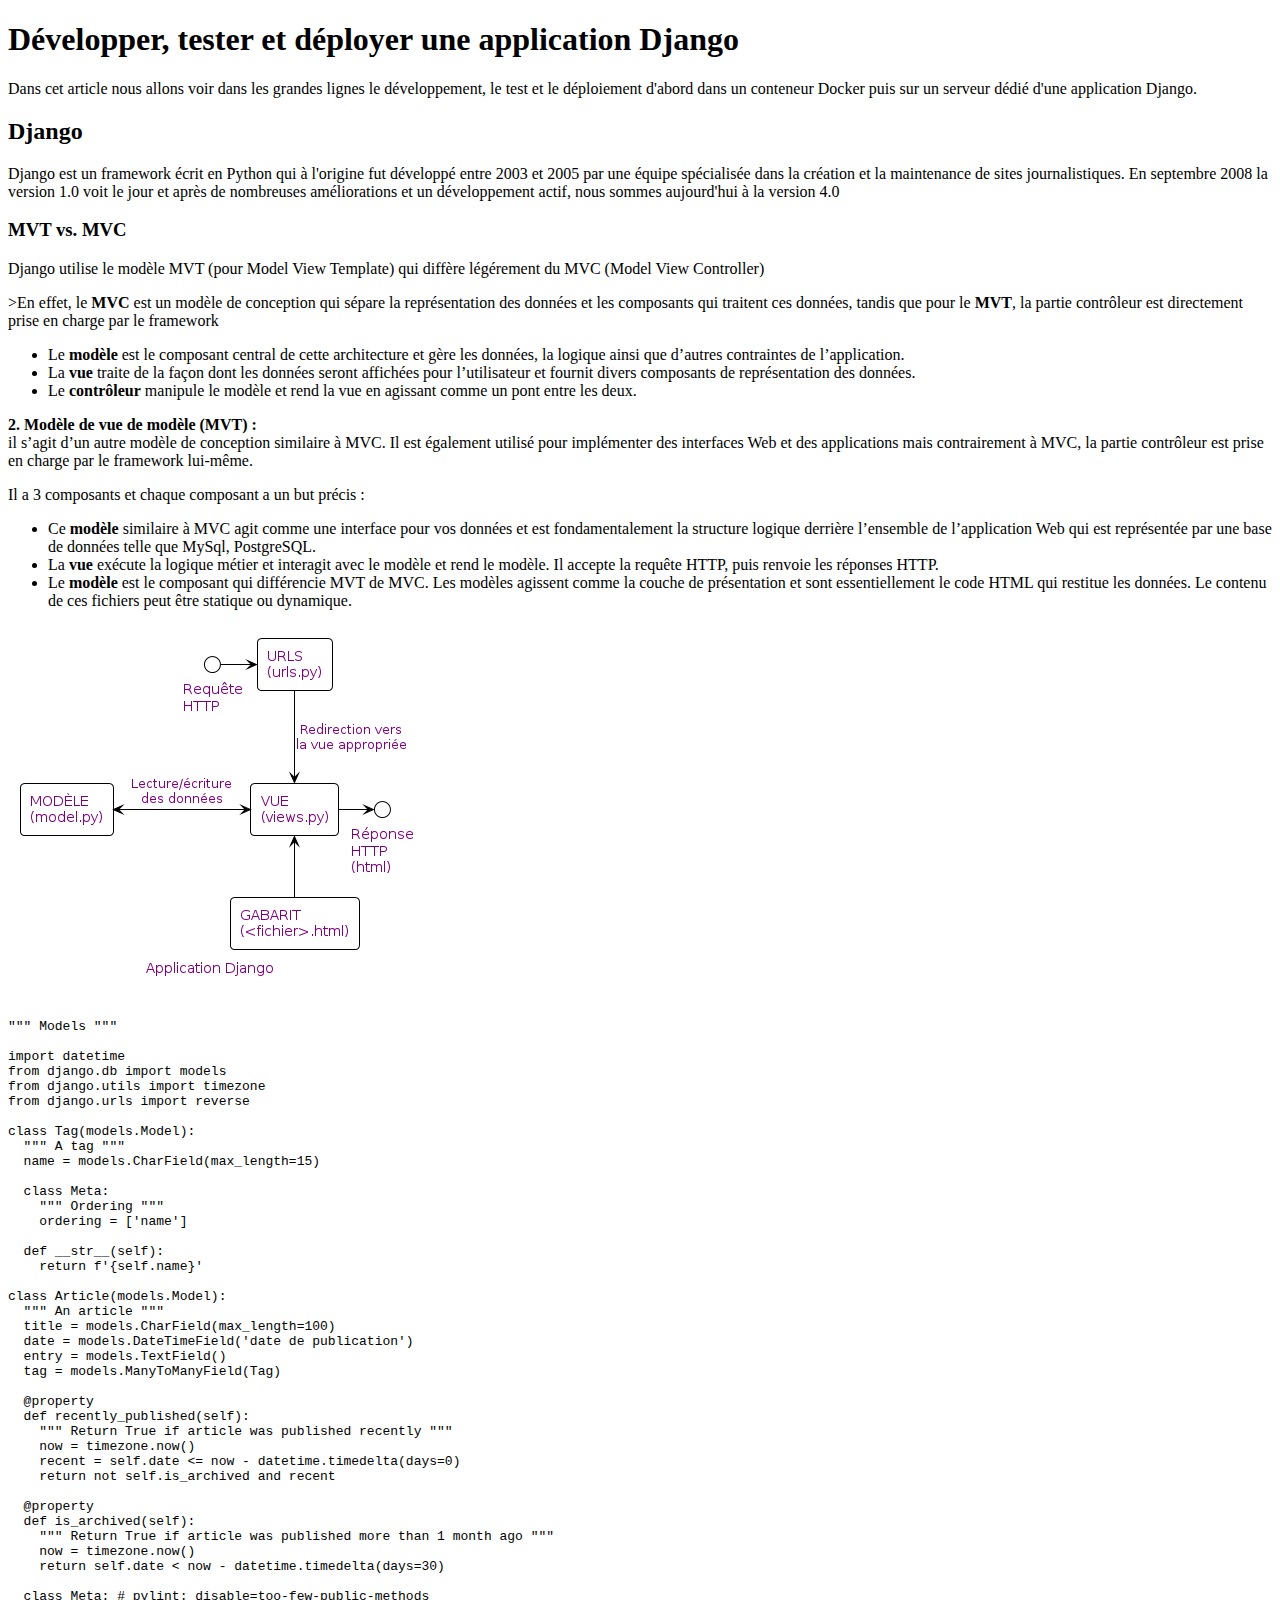
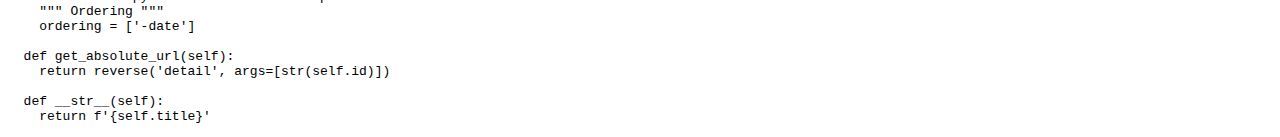
==== B_keynote/article.html @ a59cc1a1 "added keynote" ====
<!DOCTYPE html>
<html>
<body>
<h1>Développer, tester et déployer une application Django</h1>

<p>
Dans cet article nous allons voir dans les grandes lignes le développement, le test et le déploiement d'abord dans un conteneur Docker puis sur un serveur dédié d'une application Django.
</p>

<h2>Django</h2>
<p>Django est un framework écrit en Python qui à l'origine fut développé entre 2003 et 2005 par une équipe spécialisée dans la création et la maintenance de sites journalistiques. En septembre 2008 la version 1.0 voit le jour et après de nombreuses améliorations et un développement actif, nous sommes aujourd'hui à la version 4.0</p>

<h3>MVT vs. MVC</h3>

<p>Django utilise le modèle MVT (pour Model View Template) qui diffère légérement du MVC (Model View Controller)</p>
<p>>En effet, le <strong>MVC</strong> est un modèle de conception qui sépare la représentation des données et les composants qui traitent ces données, tandis que pour le <strong>MVT</strong>, la partie contrôleur est directement prise en charge par le framework</p>
<ul>
  <li>Le <strong>modèle</strong> est le composant central de cette architecture et gère les données, la logique ainsi que d’autres contraintes de l’application.</li>
  <li>La <strong>vue</strong> traite de la façon dont les données seront affichées pour l’utilisateur et fournit divers composants de représentation des données.</li>
<li>Le <strong>contrôleur</strong> manipule le modèle et rend la vue en agissant comme un pont entre les deux.</li>
</ul>
<p><strong>2. Modèle de vue de modèle (MVT)&nbsp;:</strong>&nbsp;<br> il s’agit d’un autre modèle de conception similaire à MVC. Il est également utilisé pour implémenter des interfaces Web et des applications mais contrairement à MVC, la partie contrôleur est prise en charge par le framework lui-même.&nbsp;</p>
<p>Il a 3 composants et chaque composant a un but précis :&nbsp;</p>
<ul>
<li>Ce <strong>modèle</strong> similaire à MVC agit comme une interface pour vos données et est fondamentalement la structure logique derrière l’ensemble de l’application Web qui est représentée par une base de données telle que MySql, PostgreSQL.</li>
<li>La <strong>vue</strong> exécute la logique métier et interagit avec le modèle et rend le modèle. Il accepte la requête HTTP, puis renvoie les réponses HTTP.</li>
<li>Le <strong>modèle</strong> est le composant qui différencie MVT de MVC. Les modèles agissent comme la couche de présentation et sont essentiellement le code HTML qui restitue les données. Le contenu de ces fichiers peut être statique ou dynamique.</li>
</ul>
<img src="./django.png">

<pre><code>
""" Models """

import datetime
from django.db import models
from django.utils import timezone
from django.urls import reverse

class Tag(models.Model):
  """ A tag """
  name = models.CharField(max_length=15)

  class Meta:
    """ Ordering """
    ordering = ['name']

  def __str__(self):
    return f'{self.name}'

class Article(models.Model):
  """ An article """
  title = models.CharField(max_length=100)
  date = models.DateTimeField('date de publication')
  entry = models.TextField()
  tag = models.ManyToManyField(Tag)

  @property
  def recently_published(self):
    """ Return True if article was published recently """
    now = timezone.now()
    recent = self.date <= now - datetime.timedelta(days=0)
    return not self.is_archived and recent

  @property
  def is_archived(self):
    """ Return True if article was published more than 1 month ago """
    now = timezone.now()
    return self.date < now - datetime.timedelta(days=30)

  class Meta: # pylint: disable=too-few-public-methods
    """ Ordering """
    ordering = ['-date']

  def get_absolute_url(self):
    return reverse('detail', args=[str(self.id)])

  def __str__(self):
    return f'{self.title}'
</code></pre>
</body>
</html>
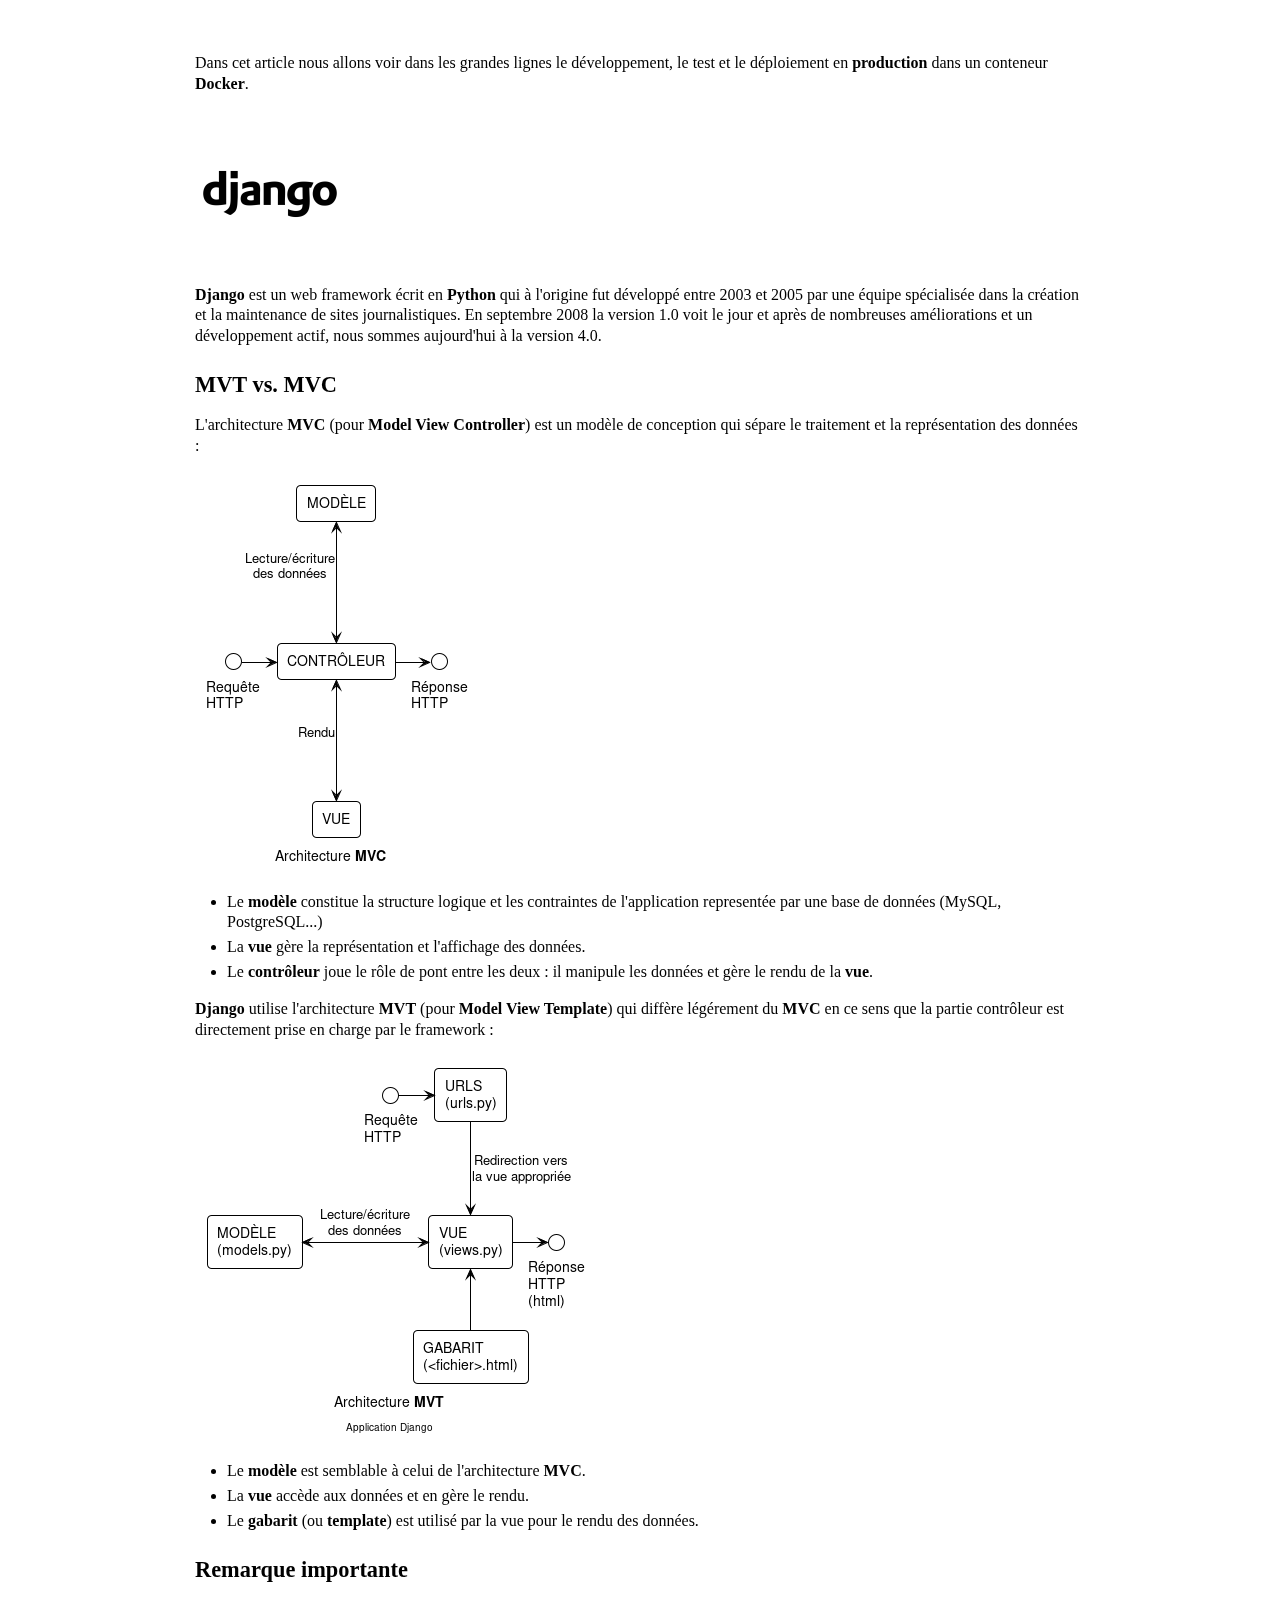
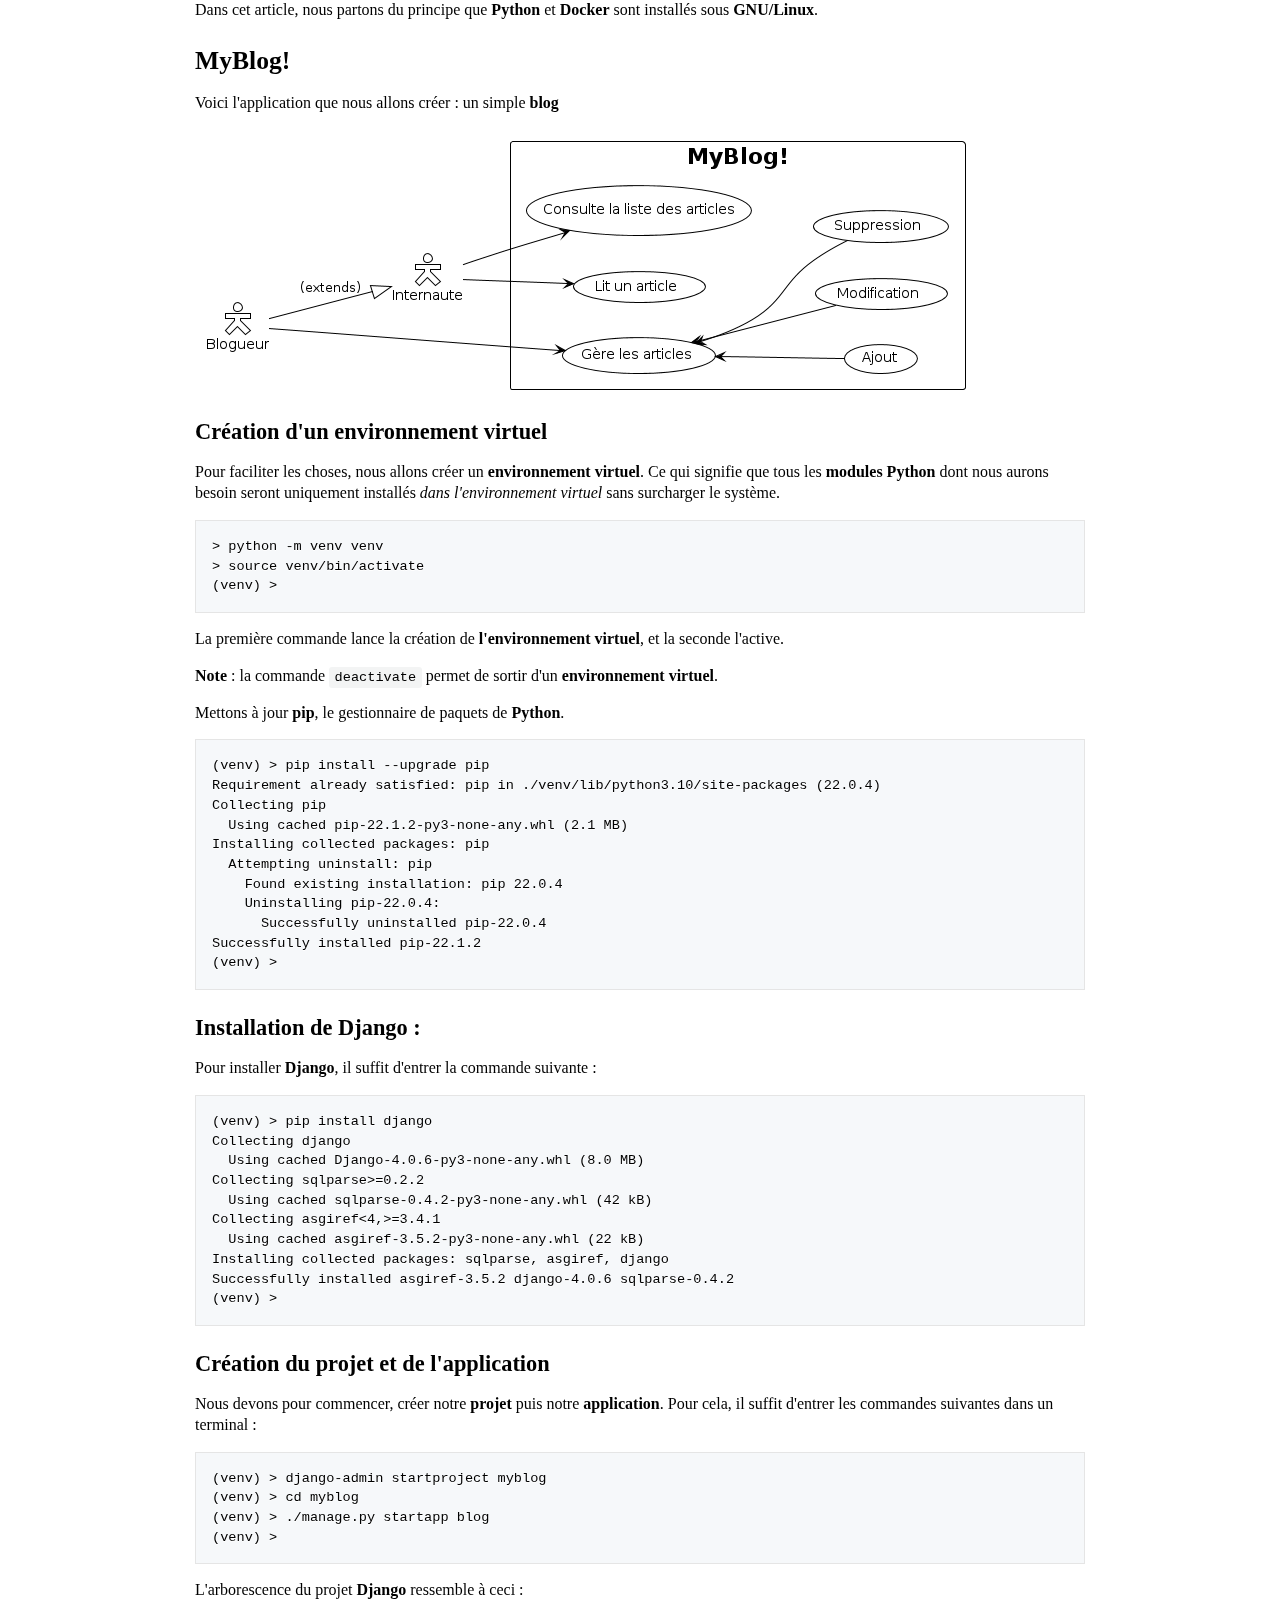
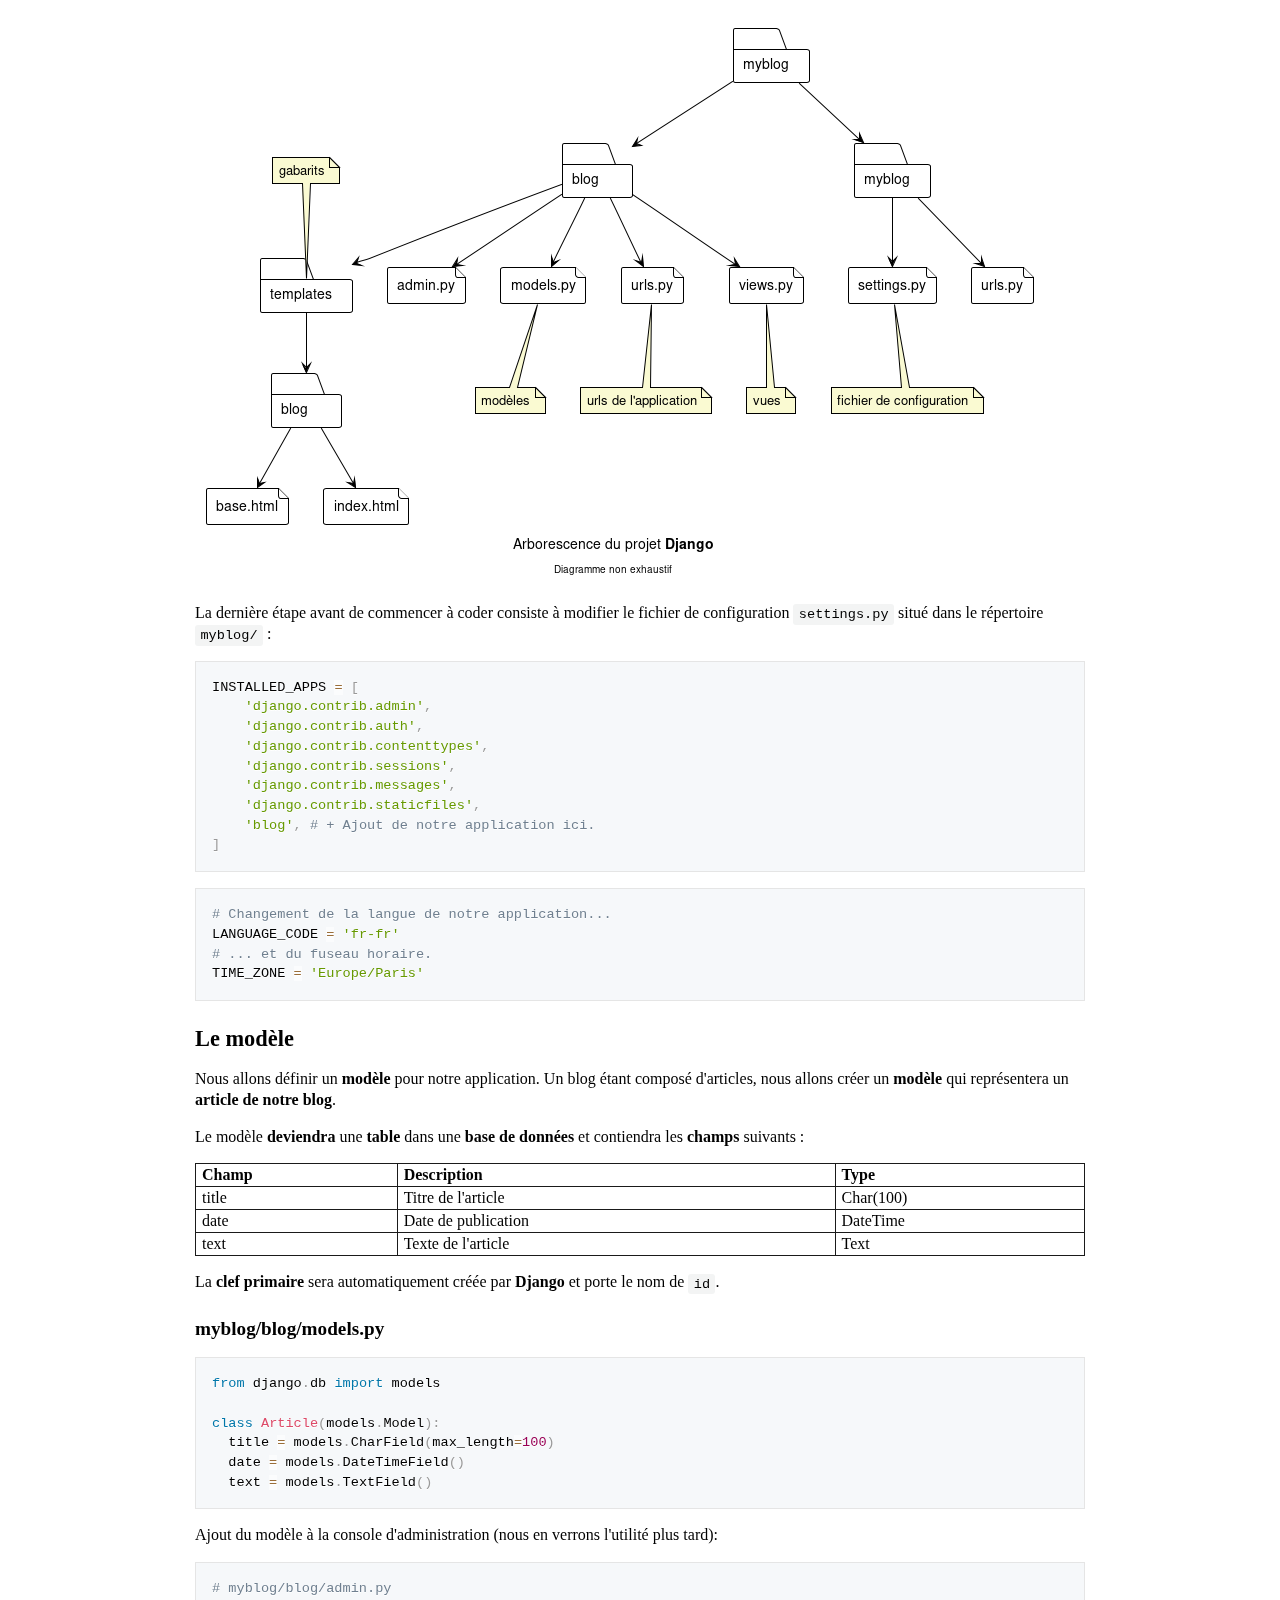
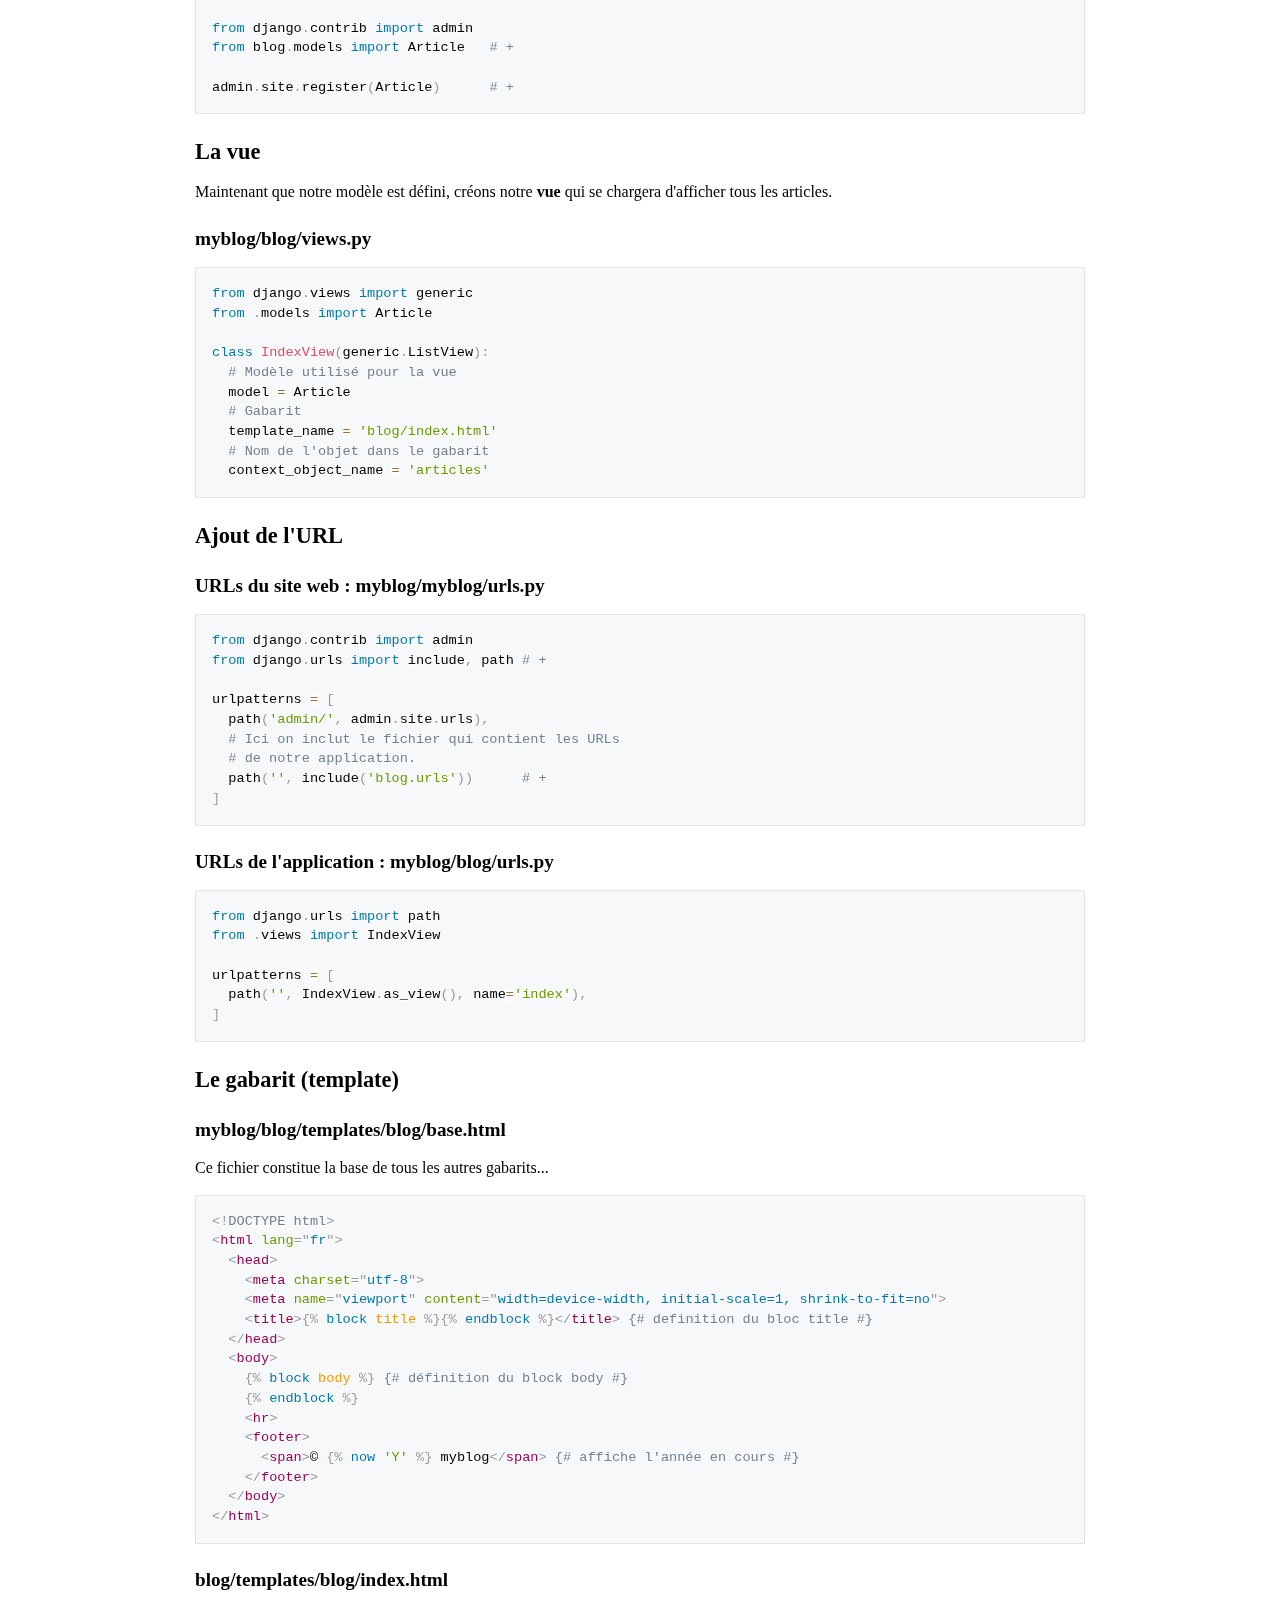
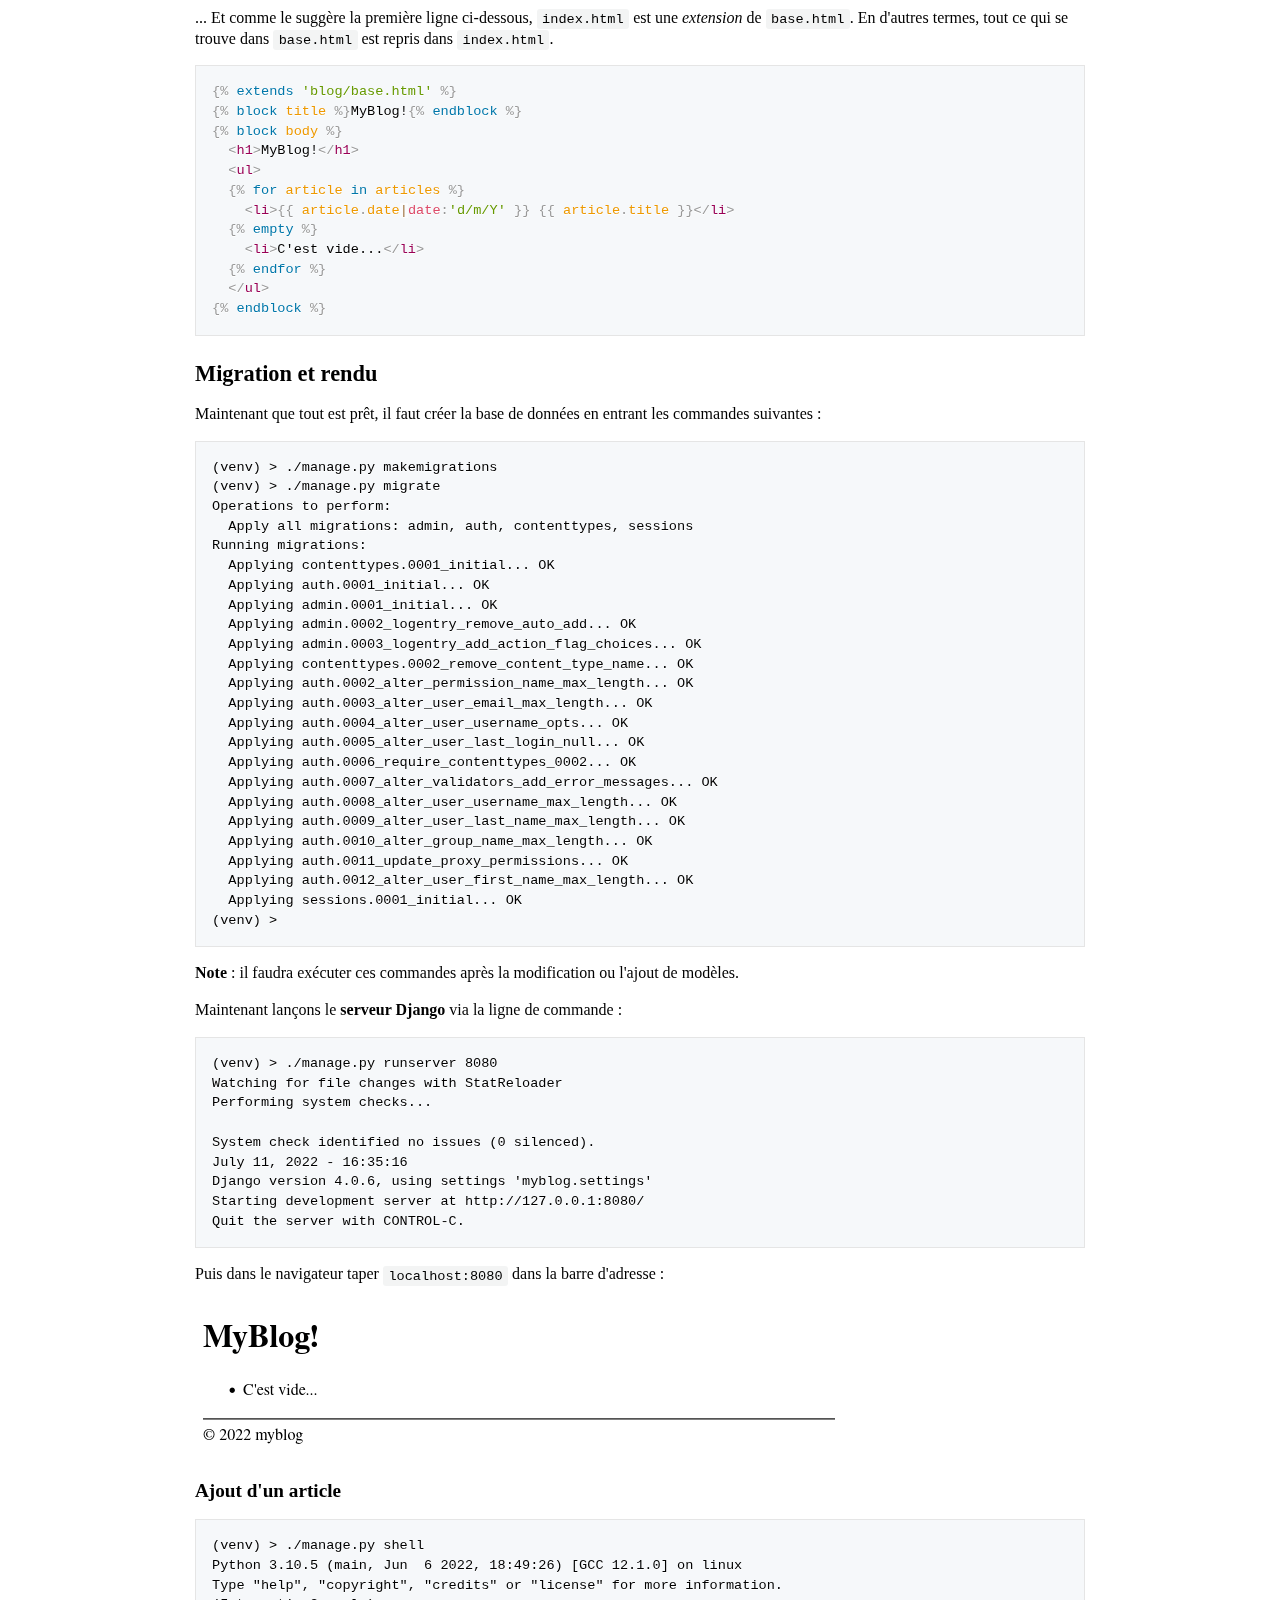
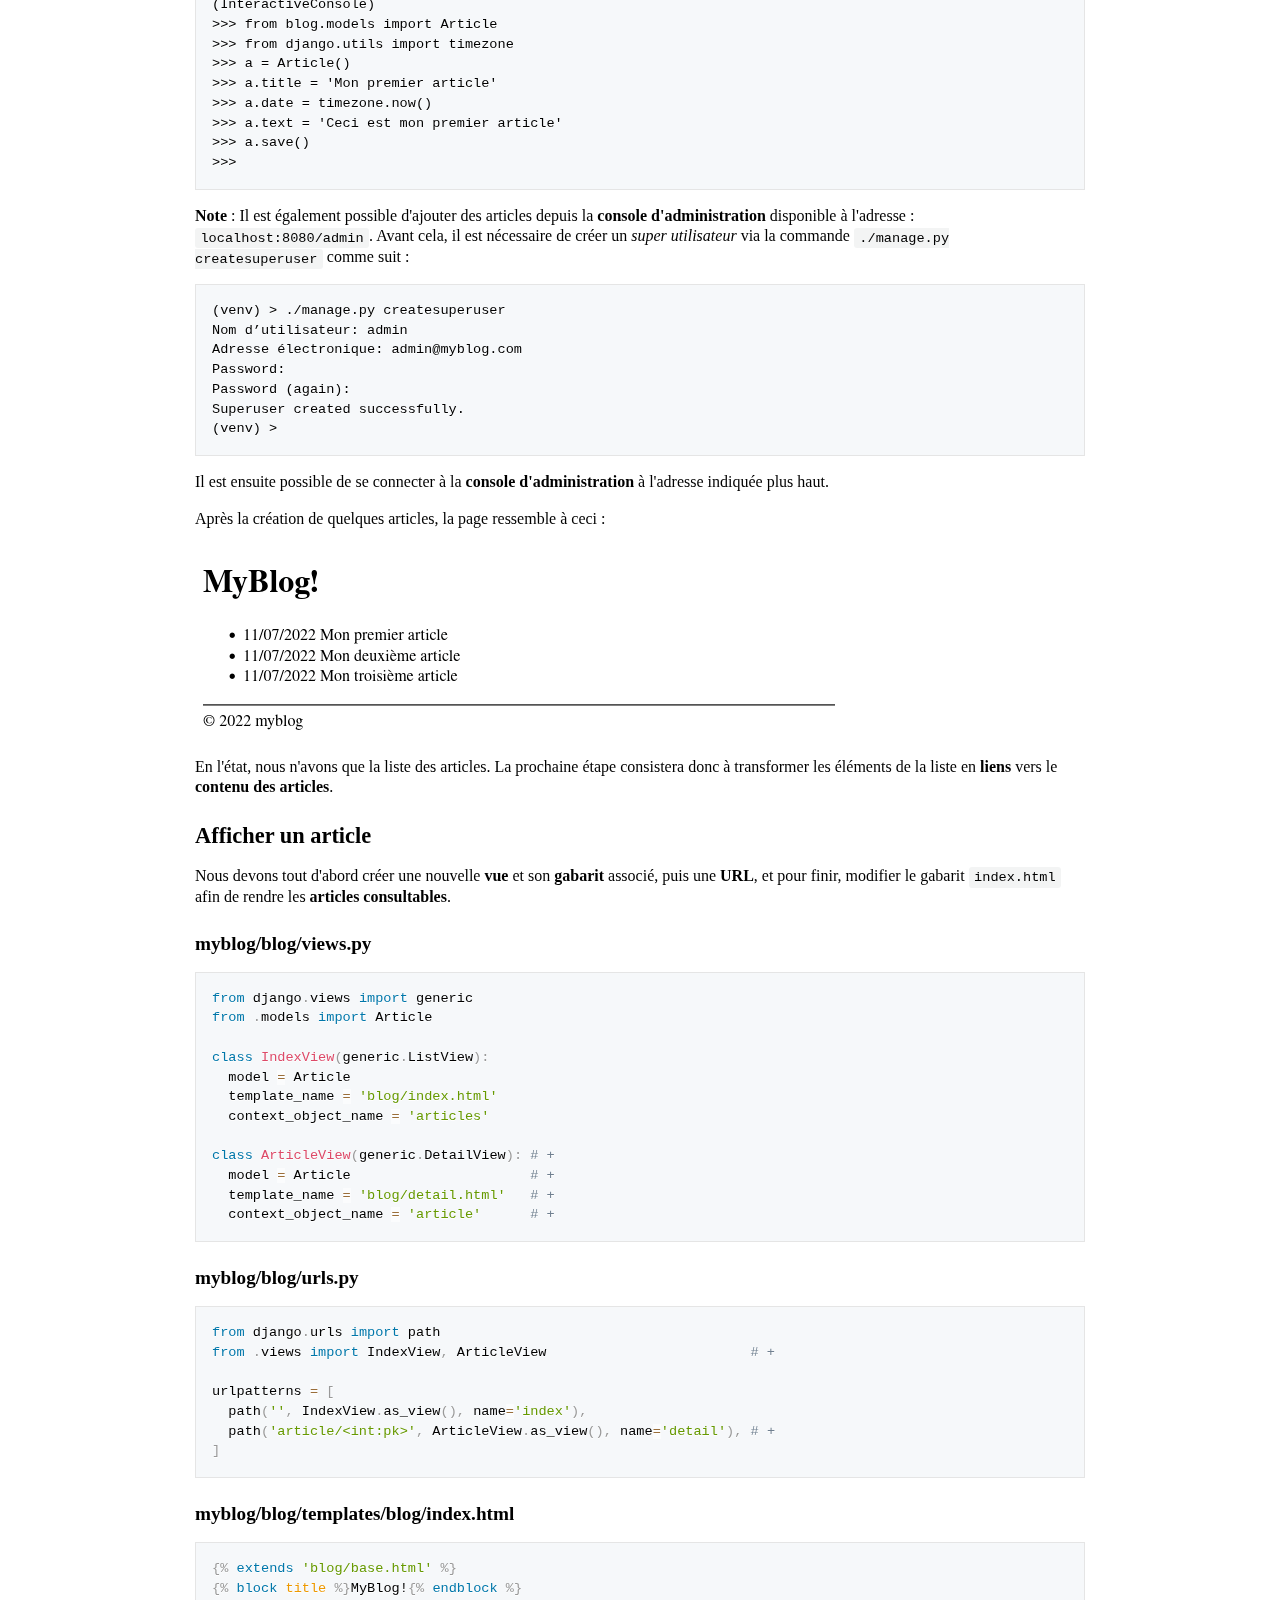
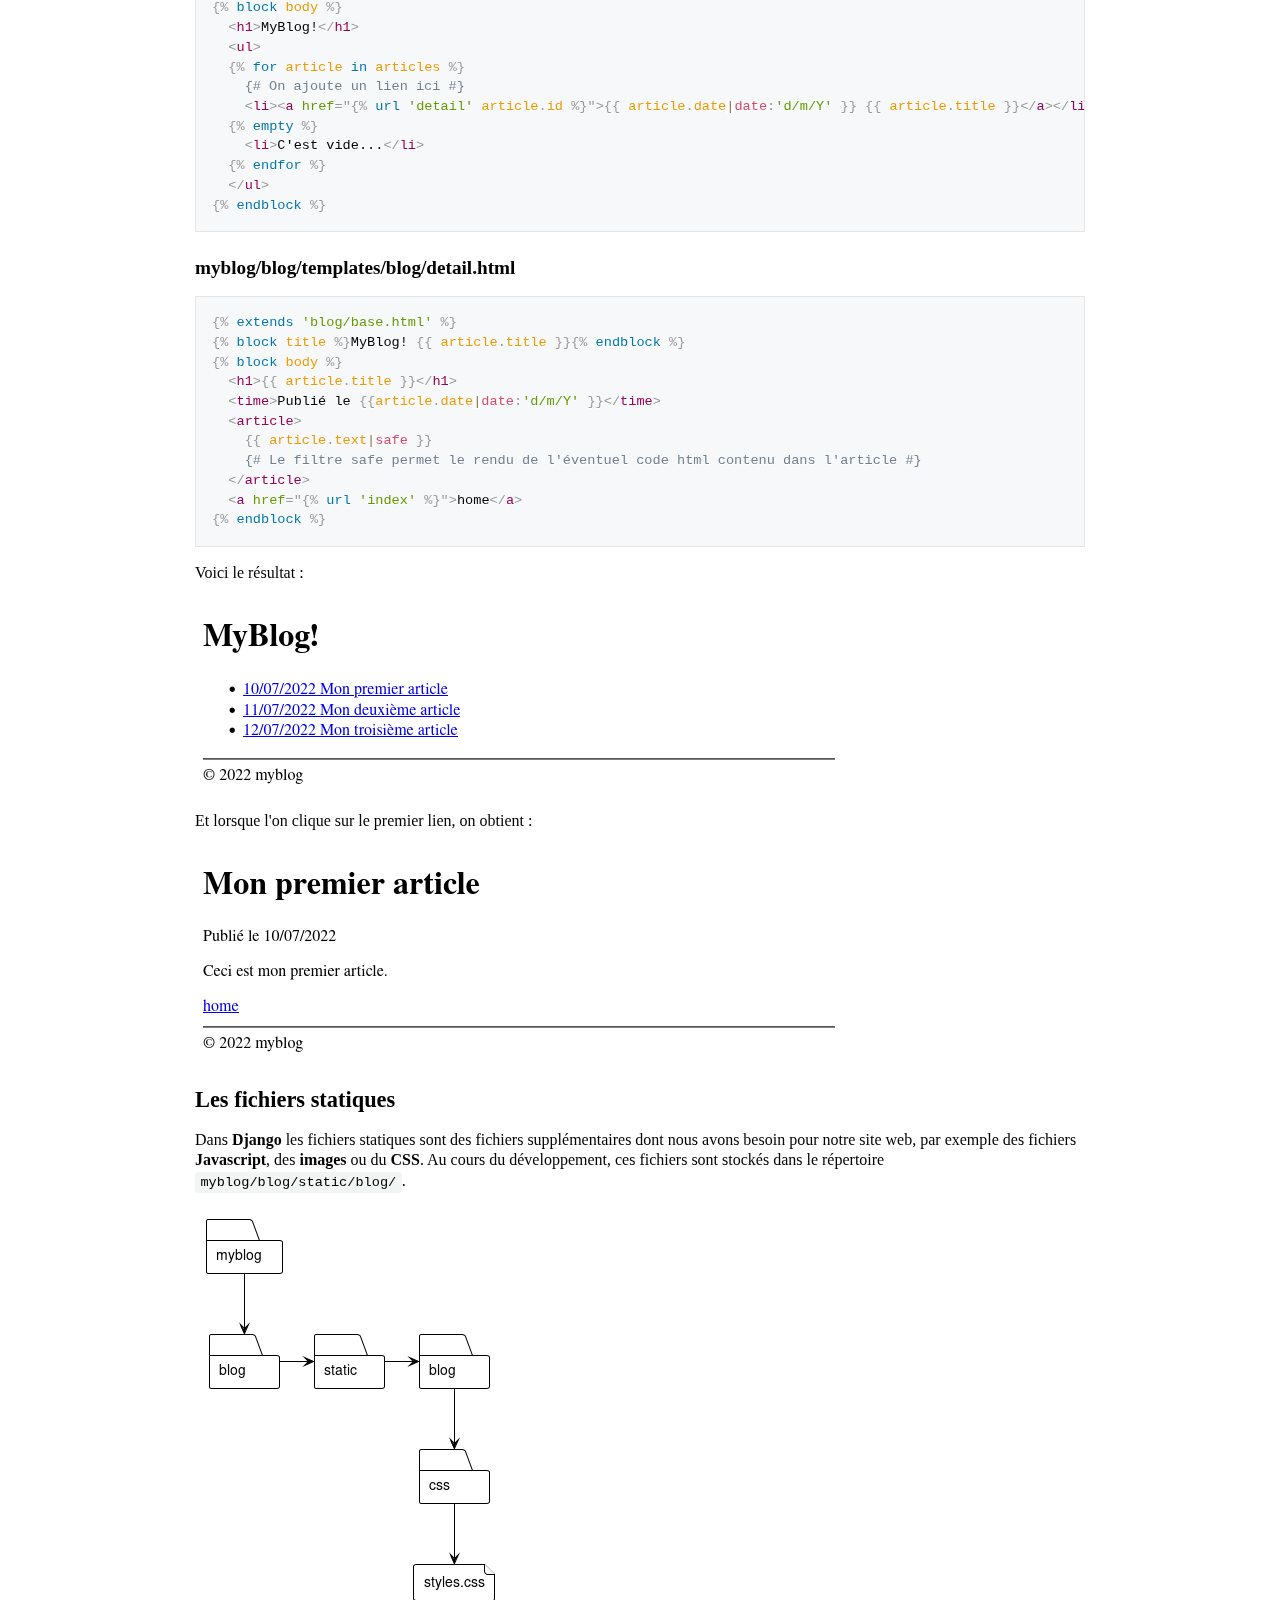
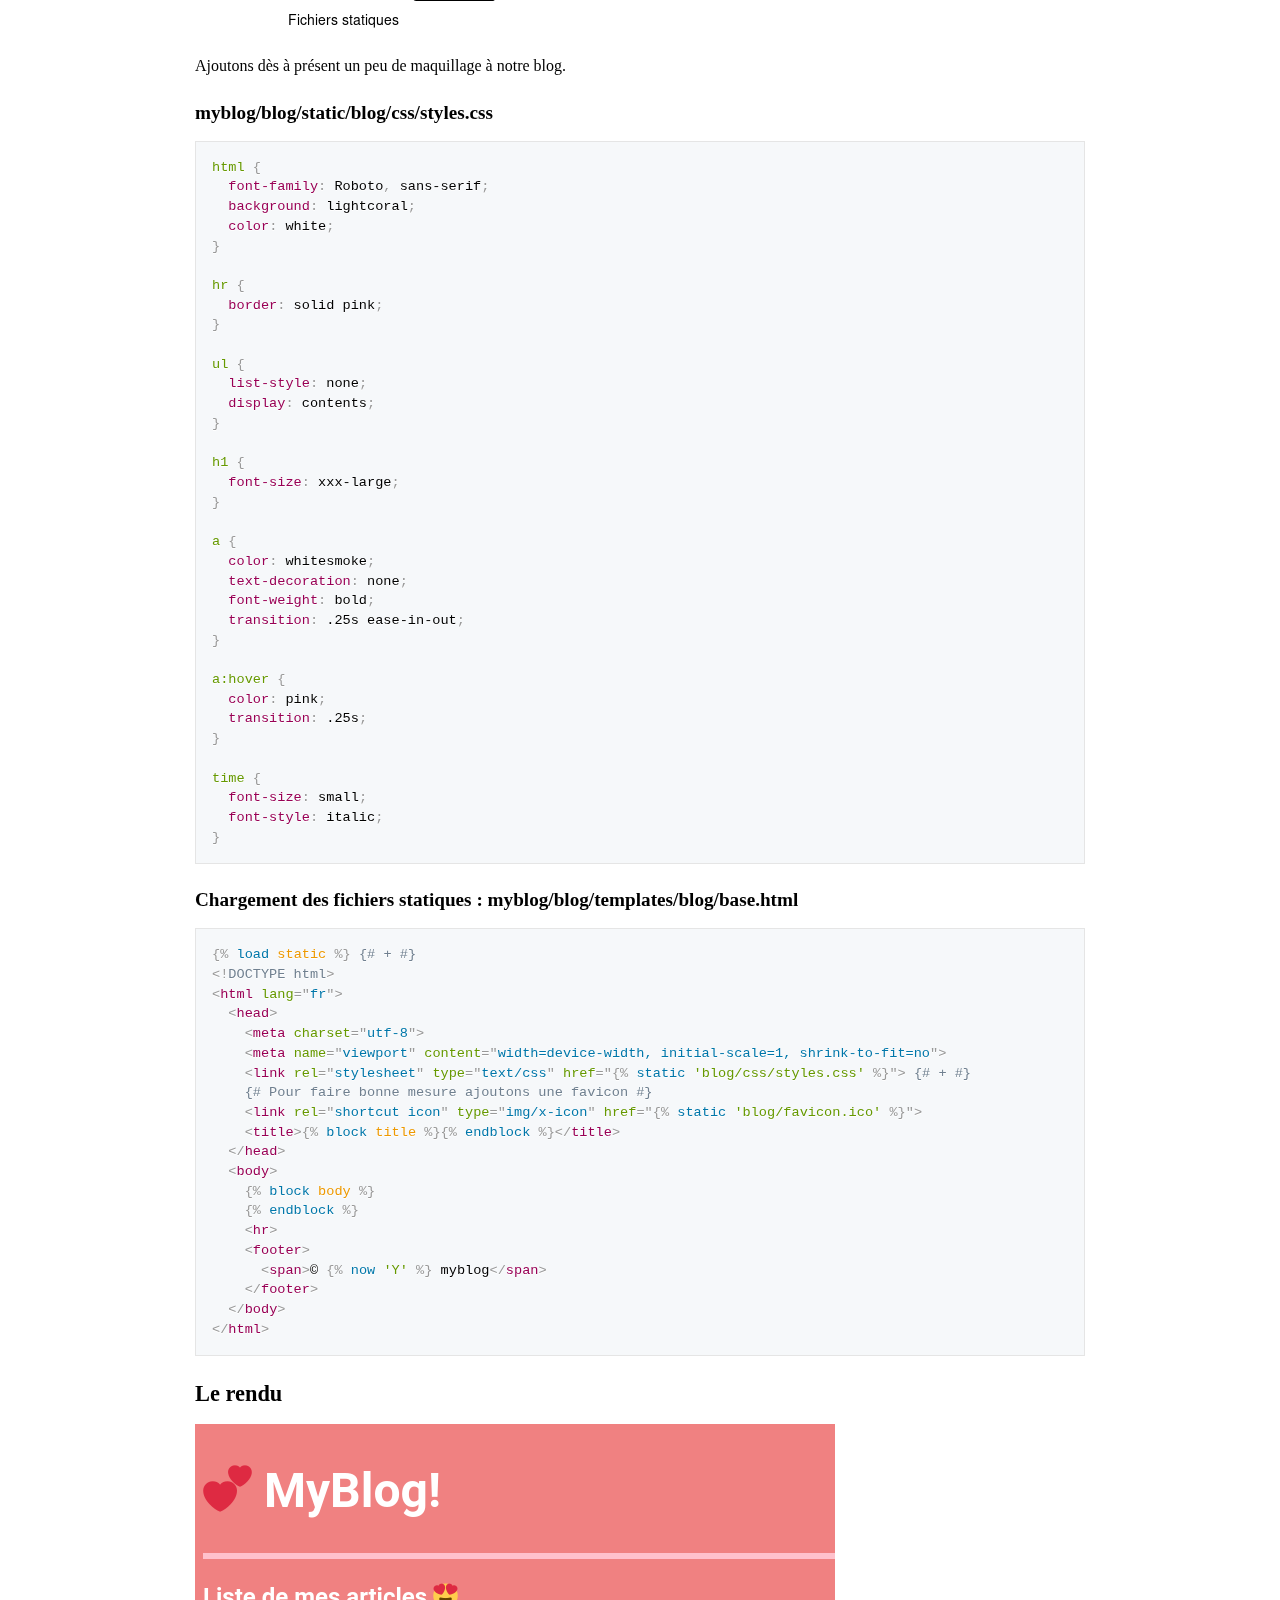
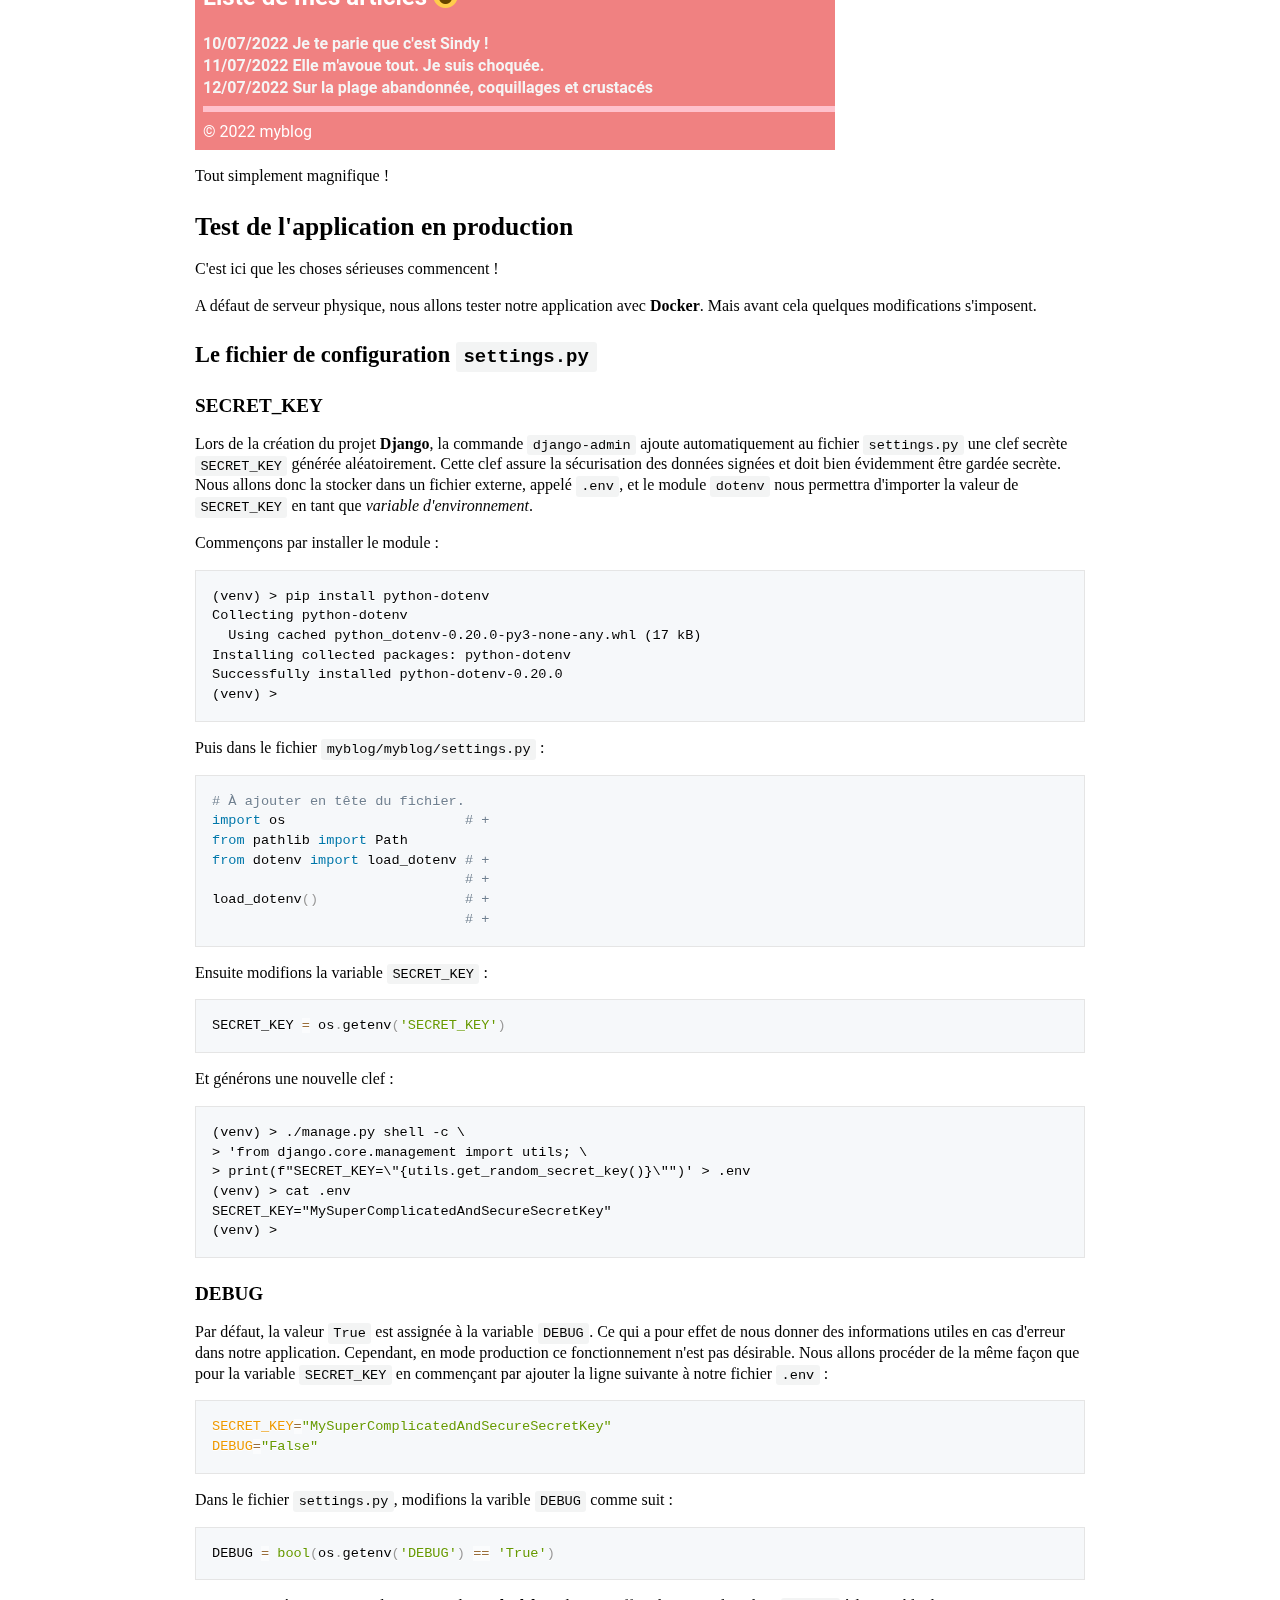
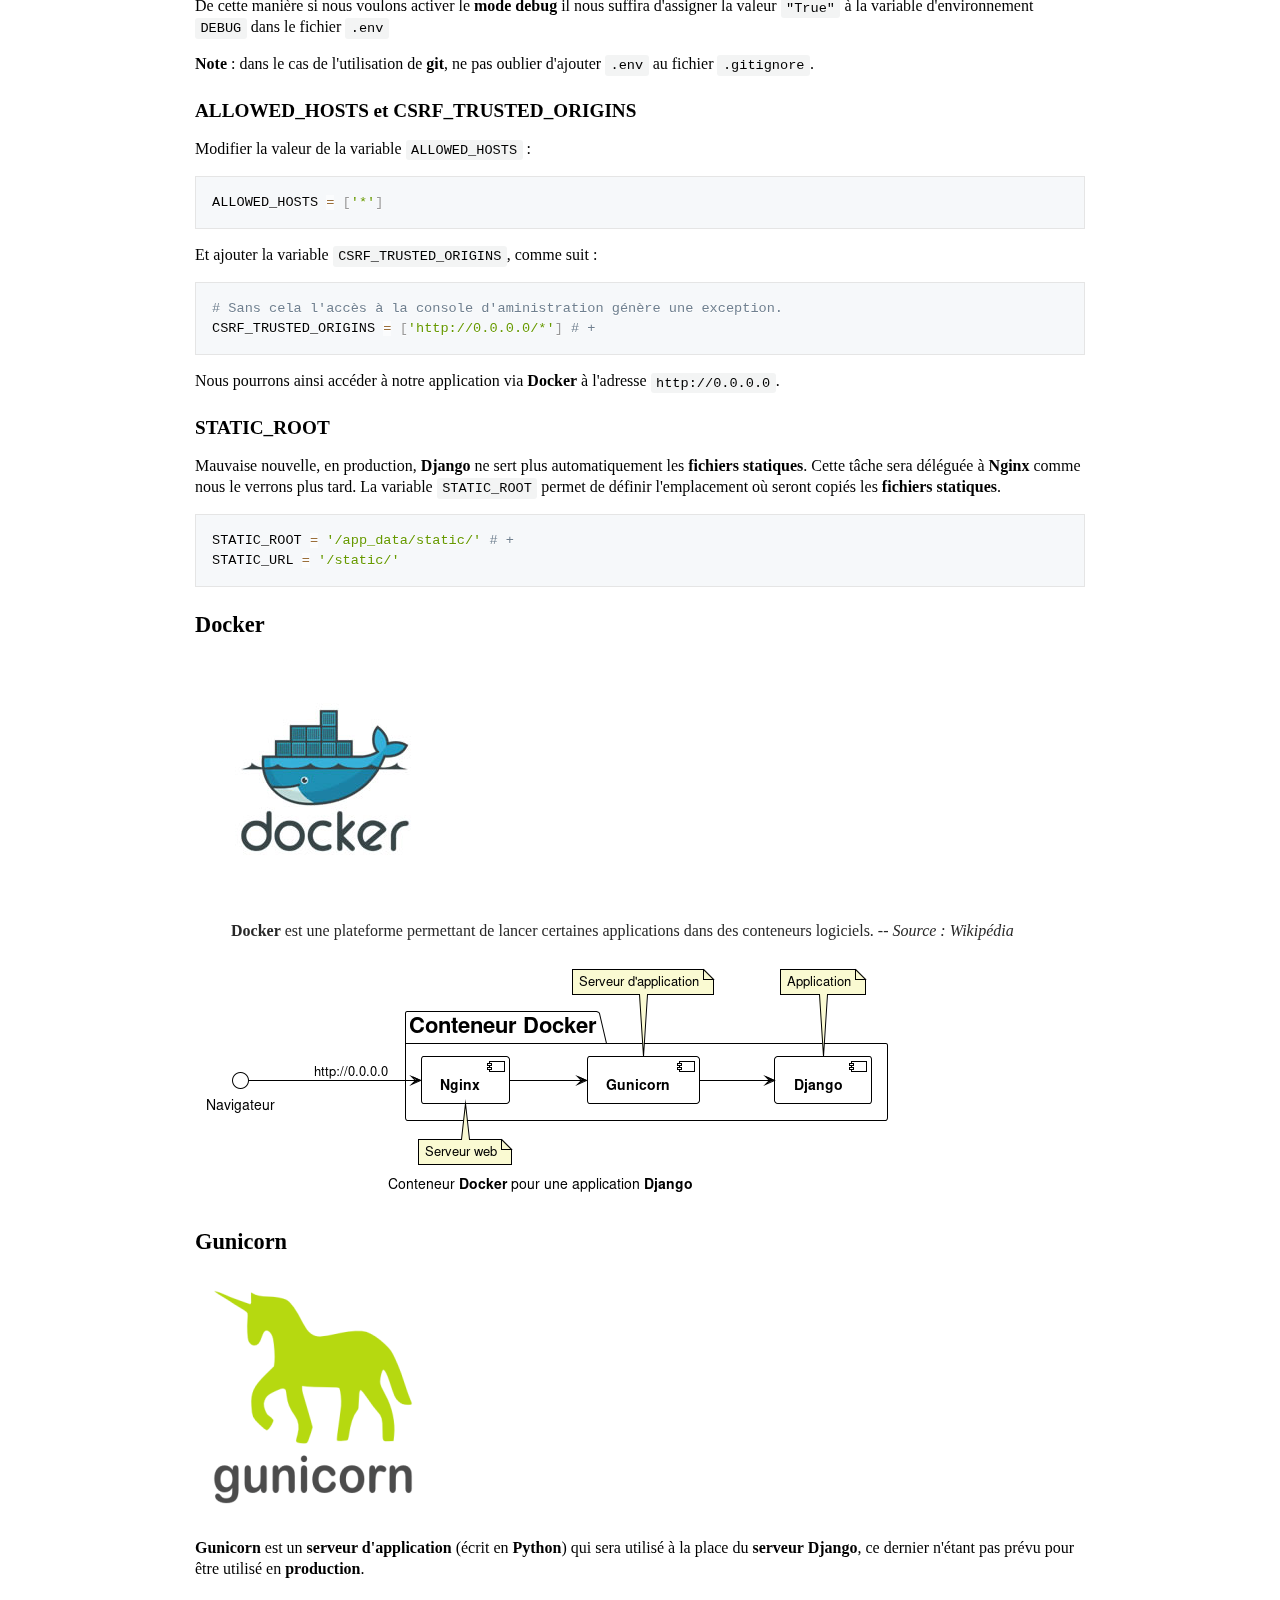
==== commit fd238e05: "finished?" ====
--- a/B_keynote/article.html
+++ b/B_keynote/article.html
@@ -1,81 +1,1927 @@
-<!DOCTYPE html>
-<html>
+<style>
+.markdown-body .octicon {
+  display: inline-block;
+  fill: currentColor;
+  vertical-align: text-bottom;
+}
+
+.markdown-body .anchor {
+  float: left;
+  line-height: 1;
+  margin-left: -20px;
+  padding-right: 4px;
+}
+
+.markdown-body .anchor:focus {
+  outline: none;
+}
+
+.markdown-body h1 .octicon-link,
+.markdown-body h2 .octicon-link,
+.markdown-body h3 .octicon-link,
+.markdown-body h4 .octicon-link,
+.markdown-body h5 .octicon-link,
+.markdown-body h6 .octicon-link {
+/*  color: #1b1f23; */
+  vertical-align: middle;
+  visibility: hidden;
+}
+
+.markdown-body h1:hover .anchor,
+.markdown-body h2:hover .anchor,
+.markdown-body h3:hover .anchor,
+.markdown-body h4:hover .anchor,
+.markdown-body h5:hover .anchor,
+.markdown-body h6:hover .anchor {
+  text-decoration: none;
+}
+
+.markdown-body h1:hover .anchor .octicon-link,
+.markdown-body h2:hover .anchor .octicon-link,
+.markdown-body h3:hover .anchor .octicon-link,
+.markdown-body h4:hover .anchor .octicon-link,
+.markdown-body h5:hover .anchor .octicon-link,
+.markdown-body h6:hover .anchor .octicon-link {
+  visibility: visible;
+}
+
+.markdown-body {
+  -ms-text-size-adjust: 100%;
+  -webkit-text-size-adjust: 100%;
+  /*color: #24292e;*/
+  line-height: 1.5;
+  font-size: 16px;
+  line-height: 1.5;
+  word-wrap: break-word;
+}
+
+.markdown-body .pl-c {
+ color: #6a737d;
+}
+
+.markdown-body .pl-c1,
+.markdown-body .pl-s .pl-v {
+  color: #005cc5;
+}
+
+.markdown-body .pl-e,
+.markdown-body .pl-en {
+  color: #6f42c1;
+}
+
+.markdown-body .pl-s .pl-s1,
+.markdown-body .pl-smi {
+  color: #24292e;
+}
+
+.markdown-body .pl-ent {
+  color: #22863a;
+}
+
+.markdown-body .pl-k {
+  color: #d73a49;
+}
+
+.markdown-body .pl-pds,
+.markdown-body .pl-s,
+.markdown-body .pl-s .pl-pse .pl-s1,
+.markdown-body .pl-sr,
+.markdown-body .pl-sr .pl-cce,
+.markdown-body .pl-sr .pl-sra,
+.markdown-body .pl-sr .pl-sre {
+  color: #032f62;
+}
+
+.markdown-body .pl-smw,
+.markdown-body .pl-v {
+  color: #e36209;
+}
+
+.markdown-body .pl-bu {
+  color: #b31d28;
+}
+
+.markdown-body .pl-ii {
+  background-color: #b31d28;
+  color: #fafbfc;
+}
+
+.markdown-body .pl-c2 {
+  background-color: #d73a49;
+  color: #fafbfc;
+}
+
+.markdown-body .pl-c2:before {
+  content: "^M";
+}
+
+.markdown-body .pl-sr .pl-cce {
+  color: #22863a;
+  font-weight: 700;
+}
+
+.markdown-body .pl-ml {
+  color: #735c0f;
+}
+
+.markdown-body .pl-mh,
+.markdown-body .pl-mh .pl-en,
+.markdown-body .pl-ms {
+  color: #005cc5;
+  font-weight: 700;
+}
+
+.markdown-body .pl-mi {
+  color: #24292e;
+  font-style: italic;
+}
+
+.markdown-body .pl-mb {
+  color: #24292e;
+  font-weight: 700;
+}
+
+.markdown-body .pl-md {
+  background-color: #ffeef0;
+  color: #b31d28;
+}
+
+.markdown-body .pl-mi1 {
+  background-color: #f0fff4;
+  color: #22863a;
+}
+
+.markdown-body .pl-mc {
+  background-color: #ffebda;
+  color: #e36209;
+}
+
+.markdown-body .pl-mi2 {
+  background-color: #005cc5;
+  color: #f6f8fa;
+}
+
+.markdown-body .pl-mdr {
+  color: #6f42c1;
+  font-weight: 700;
+}
+
+.markdown-body .pl-ba {
+  color: #586069;
+}
+
+.markdown-body .pl-sg {
+  color: #959da5;
+}
+
+.markdown-body .pl-corl {
+  color: #032f62;
+  text-decoration: underline;
+}
+
+.markdown-body details {
+  display: block;
+}
+
+.markdown-body summary {
+  display: list-item;
+}
+
+.markdown-body a {
+  background-color: transparent;
+}
+
+.markdown-body a:active,
+.markdown-body a:hover {
+  outline-width: 0;
+}
+
+.markdown-body strong {
+  font-weight: inherit;
+  font-weight: bolder;
+}
+
+.markdown-body h1 {
+  font-size: 2em;
+  margin: .67em 0;
+}
+
+.markdown-body img {
+  border-style: none;
+}
+
+.markdown-body code,
+.markdown-body kbd,
+.markdown-body pre {
+  font-family: monospace,monospace;
+  font-size: 1em;
+}
+
+.markdown-body hr {
+  box-sizing: content-box;
+  height: 0;
+  overflow: visible;
+}
+
+.markdown-body input {
+  font: inherit;
+  margin: 0;
+}
+
+.markdown-body input {
+  overflow: visible;
+}
+
+.markdown-body [type=checkbox] {
+  box-sizing: border-box;
+  padding: 0;
+}
+
+.markdown-body * {
+  box-sizing: border-box;
+}
+
+.markdown-body input {
+  /*font-family: inherit;*/
+  font-size: inherit;
+  line-height: inherit;
+}
+
+.markdown-body a {
+  color: #0366d6;
+  text-decoration: none;
+}
+
+.markdown-body a:hover {
+  text-decoration: underline;
+}
+
+.markdown-body strong {
+  font-weight: 600;
+}
+
+.markdown-body hr {
+  background: transparent;
+  border: 0;
+  border-bottom: 1px solid #dfe2e5;
+  height: 0;
+  margin: 15px 0;
+  overflow: hidden;
+}
+
+.markdown-body hr:before {
+  content: "";
+  display: table;
+}
+
+.markdown-body hr:after {
+  clear: both;
+  content: "";
+  display: table;
+}
+
+.markdown-body table {
+  border-collapse: collapse;
+  border-spacing: 0;
+}
+
+.markdown-body td,
+.markdown-body th {
+  padding: 0;
+}
+
+.markdown-body details summary {
+  cursor: pointer;
+}
+
+.markdown-body h1,
+.markdown-body h2,
+.markdown-body h3,
+.markdown-body h4,
+.markdown-body h5,
+.markdown-body h6 {
+  margin-bottom: 0;
+  margin-top: 0;
+}
+
+.markdown-body h1 {
+  font-size: 32px;
+}
+
+.markdown-body h1,
+.markdown-body h2 {
+  font-weight: 600;
+}
+
+.markdown-body h2 {
+  font-size: 24px;
+}
+
+.markdown-body h3 {
+  font-size: 20px;
+}
+
+.markdown-body h3,
+.markdown-body h4 {
+  font-weight: 600;
+}
+
+.markdown-body h4 {
+  font-size: 16px;
+}
+
+.markdown-body h5 {
+  font-size: 14px;
+}
+
+.markdown-body h5,
+.markdown-body h6 {
+  font-weight: 600;
+}
+
+.markdown-body h6 {
+  font-size: 12px;
+}
+
+.markdown-body p {
+  margin-bottom: 10px;
+  margin-top: 0;
+}
+
+.markdown-body blockquote {
+  margin: 0;
+}
+
+.markdown-body ol,
+.markdown-body ul {
+  margin-bottom: 0;
+  margin-top: 0;
+  padding-left: 0;
+}
+
+.markdown-body ol ol,
+.markdown-body ul ol {
+  list-style-type: lower-roman;
+}
+
+.markdown-body ol ol ol,
+.markdown-body ol ul ol,
+.markdown-body ul ol ol,
+.markdown-body ul ul ol {
+  list-style-type: lower-alpha;
+}
+
+.markdown-body dd {
+  margin-left: 0;
+}
+
+.markdown-body code,
+.markdown-body pre {
+  font-family: SFMono-Regular,Consolas,Liberation Mono,Menlo,Courier,monospace;
+  font-size: 12px;
+}
+
+.markdown-body pre {
+  margin-bottom: 0;
+  margin-top: 0;
+}
+
+.markdown-body input::-webkit-inner-spin-button,
+.markdown-body input::-webkit-outer-spin-button {
+  -webkit-appearance: none;
+  appearance: none;
+  margin: 0;
+}
+
+.markdown-body .border {
+  border: 1px solid #e1e4e8!important;
+}
+
+.markdown-body .border-0 {
+  border: 0!important;
+}
+
+.markdown-body .border-bottom {
+  border-bottom: 1px solid #e1e4e8!important;
+}
+
+.markdown-body .rounded-1 {
+  border-radius: 3px!important;
+}
+
+.markdown-body .bg-white {
+  background-color: #fff!important;
+}
+
+.markdown-body .bg-gray-light {
+  background-color: #fafbfc!important;
+}
+
+.markdown-body .text-gray-light {
+  color: #6a737d!important;
+}
+
+.markdown-body .mb-0 {
+  margin-bottom: 0!important;
+}
+
+.markdown-body .my-2 {
+  margin-bottom: 8px!important;
+  margin-top: 8px!important;
+}
+
+.markdown-body .pl-0 {
+  padding-left: 0!important;
+}
+
+.markdown-body .py-0 {
+  padding-bottom: 0!important;
+  padding-top: 0!important;
+}
+
+.markdown-body .pl-1 {
+  padding-left: 4px!important;
+}
+
+.markdown-body .pl-2 {
+  padding-left: 8px!important;
+}
+
+.markdown-body .py-2 {
+  padding-bottom: 8px!important;
+  padding-top: 8px!important;
+}
+
+.markdown-body .pl-3,
+.markdown-body .px-3 {
+  padding-left: 16px!important;
+}
+
+.markdown-body .px-3 {
+  padding-right: 16px!important;
+}
+
+.markdown-body .pl-4 {
+  padding-left: 24px!important;
+}
+
+.markdown-body .pl-5 {
+  padding-left: 32px!important;
+}
+
+.markdown-body .pl-6 {
+  padding-left: 40px!important;
+}
+
+.markdown-body .f6 {
+  font-size: 12px!important;
+}
+
+.markdown-body .lh-condensed {
+  line-height: 1.25!important;
+}
+
+.markdown-body .text-bold {
+  font-weight: 600!important;
+}
+
+.markdown-body:before {
+  content: "";
+  display: table;
+}
+
+.markdown-body:after {
+  clear: both;
+  content: "";
+  display: table;
+}
+
+.markdown-body>:first-child {
+  margin-top: 0!important;
+}
+
+.markdown-body>:last-child {
+  margin-bottom: 0!important;
+}
+
+.markdown-body a:not([href]) {
+  color: inherit;
+  text-decoration: none;
+}
+
+.markdown-body blockquote,
+.markdown-body dl,
+.markdown-body ol,
+.markdown-body p,
+.markdown-body pre,
+.markdown-body table,
+.markdown-body ul {
+  margin-bottom: 16px;
+  margin-top: 0;
+}
+
+.markdown-body hr {
+  background-color: #e1e4e8;
+  border: 0;
+  height: .25em;
+  margin: 24px 0;
+  padding: 0;
+}
+
+.markdown-body blockquote {
+  border-left: .25em solid #dfe2e5;
+  color: #6a737d;
+  padding: 0 1em;
+}
+
+.markdown-body blockquote>:first-child {
+  margin-top: 0;
+}
+
+.markdown-body blockquote>:last-child {
+  margin-bottom: 0;
+}
+
+.markdown-body kbd {
+  background-color: #fafbfc;
+  border: 1px solid #c6cbd1;
+  border-bottom-color: #959da5;
+  border-radius: 3px;
+  box-shadow: inset 0 -1px 0 #959da5;
+  color: #444d56;
+  display: inline-block;
+  font-size: 11px;
+  line-height: 10px;
+  padding: 3px 5px;
+  vertical-align: middle;
+}
+
+.markdown-body h1,
+.markdown-body h2,
+.markdown-body h3,
+.markdown-body h4,
+.markdown-body h5,
+.markdown-body h6 {
+  font-weight: 600;
+  line-height: 1.25;
+  margin-bottom: 16px;
+  margin-top: 24px;
+}
+
+.markdown-body h1 {
+  font-size: 2em;
+}
+
+.markdown-body h1,
+.markdown-body h2 {
+  border-bottom: 1px solid #eaecef;
+  padding-bottom: .3em;
+}
+
+.markdown-body h2 {
+  font-size: 1.5em;
+}
+
+.markdown-body h3 {
+  font-size: 1.25em;
+}
+
+.markdown-body h4 {
+  font-size: 1em;
+}
+
+.markdown-body h5 {
+  font-size: .875em;
+}
+
+.markdown-body h6 {
+  color: #6a737d;
+  font-size: .85em;
+}
+
+.markdown-body ol,
+.markdown-body ul {
+  padding-left: 2em;
+}
+
+.markdown-body ol ol,
+.markdown-body ol ul,
+.markdown-body ul ol,
+.markdown-body ul ul {
+  margin-bottom: 0;
+  margin-top: 0;
+}
+
+.markdown-body li {
+  word-wrap: break-all;
+}
+
+.markdown-body li>p {
+  margin-top: 16px;
+}
+
+.markdown-body li+li {
+  margin-top: .25em;
+}
+
+.markdown-body dl {
+  padding: 0;
+}
+
+.markdown-body dl dt {
+  font-size: 1em;
+  font-style: italic;
+  font-weight: 600;
+  margin-top: 16px;
+  padding: 0;
+}
+
+.markdown-body dl dd {
+  margin-bottom: 16px;
+  padding: 0 16px;
+}
+
+.markdown-body table {
+  display: block;
+  overflow: auto;
+  width: 100%;
+}
+
+.markdown-body table th {
+  font-weight: 600;
+}
+
+.markdown-body table td,
+.markdown-body table th {
+  border: 1px solid #dfe2e5;
+  padding: 6px 13px;
+}
+
+.markdown-body table tr {
+  background-color: #fff;
+  border-top: 1px solid #c6cbd1;
+}
+
+.markdown-body table tr:nth-child(2n) {
+  background-color: #f6f8fa;
+}
+
+.markdown-body img {
+  background-color: #fff;
+  box-sizing: content-box;
+  max-width: 100%;
+}
+
+.markdown-body img[align=right] {
+  padding-left: 20px;
+}
+
+.markdown-body img[align=left] {
+  padding-right: 20px;
+}
+
+.markdown-body code {
+  background-color: rgba(27,31,35,.05);
+  border-radius: 3px;
+  font-size: 85%;
+  margin: 0;
+  padding: .2em .4em;
+}
+
+.markdown-body pre {
+  word-wrap: normal;
+}
+
+.markdown-body pre>code {
+  background: transparent;
+  border: 0;
+  font-size: 100%;
+  margin: 0;
+  padding: 0;
+  white-space: pre;
+  word-break: normal;
+}
+
+.markdown-body .highlight {
+  margin-bottom: 16px;
+}
+
+.markdown-body .highlight pre {
+  margin-bottom: 0;
+  word-break: normal;
+}
+
+.markdown-body .highlight pre,
+.markdown-body pre {
+  background-color: #f6f8fa;
+  border-radius: 3px;
+  font-size: 85%;
+  line-height: 1.45;
+  overflow: auto;
+  padding: 16px;
+}
+
+.markdown-body pre code {
+  background-color: transparent;
+  border: 0;
+  display: inline;
+  line-height: inherit;
+  margin: 0;
+  max-width: auto;
+  overflow: visible;
+  padding: 0;
+  word-wrap: normal;
+}
+
+.markdown-body .commit-tease-sha {
+  color: #444d56;
+  display: inline-block;
+  font-family: SFMono-Regular,Consolas,Liberation Mono,Menlo,Courier,monospace;
+  font-size: 90%;
+}
+
+.markdown-body .blob-wrapper {
+  border-bottom-left-radius: 3px;
+  border-bottom-right-radius: 3px;
+  overflow-x: auto;
+  overflow-y: hidden;
+}
+
+.markdown-body .blob-wrapper-embedded {
+  max-height: 240px;
+  overflow-y: auto;
+}
+
+.markdown-body .blob-num {
+  -moz-user-select: none;
+  -ms-user-select: none;
+  -webkit-user-select: none;
+  color: rgba(27,31,35,.3);
+  cursor: pointer;
+  font-family: SFMono-Regular,Consolas,Liberation Mono,Menlo,Courier,monospace;
+  font-size: 12px;
+  line-height: 20px;
+  min-width: 50px;
+  padding-left: 10px;
+  padding-right: 10px;
+  text-align: right;
+  user-select: none;
+  vertical-align: top;
+  white-space: nowrap;
+  width: 1%;
+}
+
+.markdown-body .blob-num:hover {
+  color: rgba(27,31,35,.6);
+}
+
+.markdown-body .blob-num:before {
+  content: attr(data-line-number);
+}
+
+.markdown-body .blob-code {
+  line-height: 20px;
+  padding-left: 10px;
+  padding-right: 10px;
+  position: relative;
+  vertical-align: top;
+}
+
+.markdown-body .blob-code-inner {
+  color: #24292e;
+  font-family: SFMono-Regular,Consolas,Liberation Mono,Menlo,Courier,monospace;
+  font-size: 12px;
+  overflow: visible;
+  white-space: pre;
+  word-wrap: normal;
+}
+
+.markdown-body .pl-token.active,
+.markdown-body .pl-token:hover {
+  background: #ffea7f;
+  cursor: pointer;
+}
+
+.markdown-body kbd {
+  background-color: #fafbfc;
+  border: 1px solid #d1d5da;
+  border-bottom-color: #c6cbd1;
+  border-radius: 3px;
+  box-shadow: inset 0 -1px 0 #c6cbd1;
+  color: #444d56;
+  display: inline-block;
+  font: 11px SFMono-Regular,Consolas,Liberation Mono,Menlo,Courier,monospace;
+  line-height: 10px;
+  padding: 3px 5px;
+  vertical-align: middle;
+}
+
+.markdown-body :checked+.radio-label {
+  border-color: #0366d6;
+  position: relative;
+  z-index: 1;
+}
+
+.markdown-body .tab-size[data-tab-size="1"] {
+  -moz-tab-size: 1;
+  tab-size: 1;
+}
+
+.markdown-body .tab-size[data-tab-size="2"] {
+  -moz-tab-size: 2;
+  tab-size: 2;
+}
+
+.markdown-body .tab-size[data-tab-size="3"] {
+  -moz-tab-size: 3;
+  tab-size: 3;
+}
+
+.markdown-body .tab-size[data-tab-size="4"] {
+  -moz-tab-size: 4;
+  tab-size: 4;
+}
+
+.markdown-body .tab-size[data-tab-size="5"] {
+  -moz-tab-size: 5;
+  tab-size: 5;
+}
+
+.markdown-body .tab-size[data-tab-size="6"] {
+  -moz-tab-size: 6;
+  tab-size: 6;
+}
+
+.markdown-body .tab-size[data-tab-size="7"] {
+  -moz-tab-size: 7;
+  tab-size: 7;
+}
+
+.markdown-body .tab-size[data-tab-size="8"] {
+  -moz-tab-size: 8;
+  tab-size: 8;
+}
+
+.markdown-body .tab-size[data-tab-size="9"] {
+  -moz-tab-size: 9;
+  tab-size: 9;
+}
+
+.markdown-body .tab-size[data-tab-size="10"] {
+  -moz-tab-size: 10;
+  tab-size: 10;
+}
+
+.markdown-body .tab-size[data-tab-size="11"] {
+  -moz-tab-size: 11;
+  tab-size: 11;
+}
+
+.markdown-body .tab-size[data-tab-size="12"] {
+  -moz-tab-size: 12;
+  tab-size: 12;
+}
+
+.markdown-body .task-list-item {
+  list-style-type: none;
+}
+
+.markdown-body .task-list-item+.task-list-item {
+  margin-top: 3px;
+}
+
+.markdown-body .task-list-item input {
+  margin: 0 .2em .25em -1.6em;
+  vertical-align: middle;
+}
+
+.markdown-body hr {
+  border-bottom-color: #eee;
+}
+
+.markdown-body .pl-0 {
+  padding-left: 0!important;
+}
+
+.markdown-body .pl-1 {
+  padding-left: 4px!important;
+}
+
+.markdown-body .pl-2 {
+  padding-left: 8px!important;
+}
+
+.markdown-body .pl-3 {
+  padding-left: 16px!important;
+}
+
+.markdown-body .pl-4 {
+  padding-left: 24px!important;
+}
+
+.markdown-body .pl-5 {
+  padding-left: 32px!important;
+}
+
+.markdown-body .pl-6 {
+  padding-left: 40px!important;
+}
+
+.markdown-body .pl-7 {
+  padding-left: 48px!important;
+}
+
+.markdown-body .pl-8 {
+  padding-left: 64px!important;
+}
+
+.markdown-body .pl-9 {
+  padding-left: 80px!important;
+}
+
+.markdown-body .pl-10 {
+  padding-left: 96px!important;
+}
+
+.markdown-body .pl-11 {
+  padding-left: 112px!important;
+}
+
+.markdown-body .pl-12 {
+  padding-left: 128px!important;
+}
+
+/*# sourceURL=webpack://./node_modules/github-markdown-css/github-markdown.css */
+/*# sourceMappingURL=[data-uri] */
+  </style>
+  <style>
+  /**
+ * prism.js default theme for JavaScript, CSS and HTML
+ * Based on dabblet (http://dabblet.com)
+ * @author Lea Verou
+ */
+
+code[class*="language-"],
+pre[class*="language-"] {
+	color: black;
+	background: none;
+	text-shadow: 0 1px white;
+	font-family: Consolas, Monaco, 'Andale Mono', 'Ubuntu Mono', monospace;
+	font-size: 1em;
+	text-align: left;
+	white-space: pre;
+	word-spacing: normal;
+	word-break: normal;
+	word-wrap: normal;
+	line-height: 1.5;
+
+	-moz-tab-size: 4;
+	-o-tab-size: 4;
+	tab-size: 4;
+
+	-webkit-hyphens: none;
+	-moz-hyphens: none;
+	-ms-hyphens: none;
+	hyphens: none;
+}
+
+pre[class*="language-"]::-moz-selection, pre[class*="language-"] ::-moz-selection,
+code[class*="language-"]::-moz-selection, code[class*="language-"] ::-moz-selection {
+	text-shadow: none;
+	background: #b3d4fc;
+}
+
+pre[class*="language-"]::selection, pre[class*="language-"] ::selection,
+code[class*="language-"]::selection, code[class*="language-"] ::selection {
+	text-shadow: none;
+	background: #b3d4fc;
+}
+
+@media print {
+	code[class*="language-"],
+	pre[class*="language-"] {
+		text-shadow: none;
+	}
+}
+
+/* Code blocks */
+pre[class*="language-"] {
+	padding: 1em;
+	margin: .5em 0;
+	overflow: auto;
+}
+
+:not(pre) > code[class*="language-"],
+pre[class*="language-"] {
+	background: #f5f2f0;
+}
+
+/* Inline code */
+:not(pre) > code[class*="language-"] {
+	padding: .1em;
+	border-radius: .3em;
+	white-space: normal;
+}
+
+.token.comment,
+.token.prolog,
+.token.doctype,
+.token.cdata {
+	color: slategray;
+}
+
+.token.punctuation {
+	color: #999;
+}
+
+.token.namespace {
+	opacity: .7;
+}
+
+.token.property,
+.token.tag,
+.token.boolean,
+.token.number,
+.token.constant,
+.token.symbol,
+.token.deleted {
+	color: #905;
+}
+
+.token.selector,
+.token.attr-name,
+.token.string,
+.token.char,
+.token.builtin,
+.token.inserted {
+	color: #690;
+}
+
+.token.operator,
+.token.entity,
+.token.url,
+.language-css .token.string,
+.style .token.string {
+	color: #9a6e3a;
+	/* This background color was intended by the author of this theme. */
+	background: hsla(0, 0%, 100%, .5);
+}
+
+.token.atrule,
+.token.attr-value,
+.token.keyword {
+	color: #07a;
+}
+
+.token.function,
+.token.class-name {
+	color: #DD4A68;
+}
+
+.token.regex,
+.token.important,
+.token.variable {
+	color: #e90;
+}
+
+.token.important,
+.token.bold {
+	font-weight: bold;
+}
+.token.italic {
+	font-style: italic;
+}
+
+.token.entity {
+	cursor: help;
+}
+
+/*# sourceURL=webpack://./node_modules/prismjs/themes/prism.css */
+/*# sourceMappingURL=[data-uri] */
+  </style>
+  <style>
+  
+  </style>
+  <style>
+    .markdown-body {
+      /*font-family: -apple-system,Segoe UI,Helvetica,Arial,sans-serif,Apple Color Emoji,Segoe UI Emoji;*/
+      box-sizing: border-box;
+      min-width: 200px;
+      max-width: 980px;
+      margin: 0 auto;
+      padding: 45px;
+    }
+
+    @media not print {
+      .markdown-body {
+        padding: 45px;
+      }
+
+      @media (max-width: 767px) {
+        .markdown-body {
+          padding: 15px;
+        }
+      }
+    }
+
+    .hf-container {
+      color: #24292e;
+      line-height: 1.3;
+    }
+
+    .markdown-body .highlight pre,
+    .markdown-body pre {
+      white-space: pre-wrap;
+    }
+    .markdown-body table {
+      display: table;
+    }
+    .markdown-body img[data-align="center"] {
+      display: block;
+      margin: 0 auto;
+    }
+    .markdown-body img[data-align="right"] {
+      display: block;
+      margin: 0 0 0 auto;
+    }
+    .markdown-body li.task-list-item {
+      list-style-type: none;
+    }
+    .markdown-body li > [type=checkbox] {
+      margin: 0 0 0 -1.3em;
+    }
+    .markdown-body input[type="checkbox"] ~ p {
+      margin-top: 0;
+      display: inline-block;
+    }
+    .markdown-body ol ol,
+    .markdown-body ul ol {
+      list-style-type: decimal;
+    }
+    .markdown-body ol ol ol,
+    .markdown-body ol ul ol,
+    .markdown-body ul ol ol,
+    .markdown-body ul ul ol {
+      list-style-type: decimal;
+    }
+  </style>
+  <style>.markdown-body a.footnote-ref {
+  text-decoration: none;
+}
+
+.footnotes {
+  font-size: .85em;
+  opacity: .8;
+}
+
+.footnotes li[role="doc-endnote"] {
+  position: relative;
+}
+
+.footnotes .footnote-back {
+  position: absolute;
+  font-family: initial;
+  top: .2em;
+  right: 1em;
+  text-decoration: none;
+}
+
+.inline-math.invalid,
+.multiple-math.invalid {
+  color: rgb(255, 105, 105);
+}
+
+.toc-container {
+  width: 100%;
+}
+
+.toc-container .toc-title {
+  font-weight: 700;
+  font-size: 1.2em;
+  margin-bottom: 0;
+}
+
+.toc-container li,
+.toc-container ul,
+.toc-container ul li {
+  list-style: none !important;
+}
+
+.toc-container > ul {
+  padding-left: 0;
+}
+
+.toc-container ul li span {
+  display : flex;
+}
+
+.toc-container ul li span a {
+  color: inherit;
+  text-decoration: none;
+}
+.toc-container ul li span a:hover {
+  color: inherit;
+  text-decoration: none;
+}
+
+.toc-container ul li span span.dots {
+  flex: 1;
+  height: 0.65em;
+  margin: 0 10px;
+  border-bottom: 2px dotted black;
+}
+
+/*# sourceURL=webpack://./src/muya/lib/assets/styles/exportStyle.css */
+/*# sourceMappingURL=[data-uri] */</style>
+  <style>.markdown-body{}pre.front-matter{display:none!important;}/** Academic **/
+
+/* DejaVu Serif should use 11pt */
+.hf-container,
+.markdown-body {
+/*  font-family: Georgia,Palatino,"Palatino Linotype","Times New Roman","DejaVu Serif",serif,"Apple Color */Emoji","Segoe UI Emoji";
+  font-size: 12pt;
+  line-height: 1.3;
+/*  color: #212121; */
+}
+
+:root {
+  --footerHeaderBorderColor: #1c1c1c;
+}
+.hf-container {
+  font-size: 0.75em;
+}
+.page-header:not(.simple) .hf-container {
+  padding-bottom: 2px;
+  border-bottom: 1px solid var(--footerHeaderBorderColor);
+}
+.page-footer:not(.simple) .hf-container {
+  padding-top: 2px;
+  border-top: 1px solid var(--footerHeaderBorderColor);
+}
+
+.footnotes {
+  font-size: 0.75em;
+  opacity: 0.9;
+}
+.footnotes > hr:first-of-type {
+  width: 250px;
+  height: 1px;
+  background: var(--footerHeaderBorderColor);
+}
+.footnotes > ol > li > p {
+  margin-top: 4px;
+  margin-bottom: 4px;
+}
+
+.markdown-body h1,
+.markdown-body h2,
+.markdown-body h3,
+.markdown-body h4,
+.markdown-body h5,
+.markdown-body h6 {
+  font-weight: 600;
+/*  color: #282828;*/
+}
+
+.markdown-body h1 {
+  font-size: 1.8em;
+}
+.markdown-body h2 {
+  font-size: 1.6em;
+}
+.markdown-body h3 {
+  font-size: 1.4em;
+}
+.markdown-body h4,
+.markdown-body h5 {
+  font-size: 1.2em;
+}
+.markdown-body h6 {
+  font-size: 1em;
+}
+
+.markdown-body h1,
+.markdown-body h2 {
+  border-bottom: none;
+  padding-bottom: 0;
+}
+
+.markdown-body a {
+  color: #212121;
+  text-decoration: underline;
+}
+
+.markdown-body hr {
+  background-color: #b0b0b0;
+  height: 1px;
+}
+
+.markdown-body blockquote {
+  border: none;
+  color: #282828;
+  padding: 0 1em;
+  margin-left: 20px;
+}
+
+.markdown-body .highlight pre,
+.markdown-body pre {
+  background-color: #f6f8fa;
+  border: 1px solid #e5e5e5;
+  border-radius: 0;
+}
+
+.markdown-body table td,
+.markdown-body table th {
+  border: 1px solid #1a1a1a;
+  padding: 2px 6px;
+}
+.markdown-body table tr {
+  background: none;
+  border-top: 1px solid #1a1a1a;
+  text-align: left;
+}
+.markdown-body table tr:nth-child(2n) {
+  background: none;
+}
+
+/*# sourceURL=webpack://./src/renderer/assets/themes/export/academic.theme.css */
+/*# sourceMappingURL=[data-uri] */</style>
+</head>
 <body>
-<h1>Développer, tester et déployer une application Django</h1>
-
-<p>
-Dans cet article nous allons voir dans les grandes lignes le développement, le test et le déploiement d'abord dans un conteneur Docker puis sur un serveur dédié d'une application Django.
-</p>
-
-<h2>Django</h2>
-<p>Django est un framework écrit en Python qui à l'origine fut développé entre 2003 et 2005 par une équipe spécialisée dans la création et la maintenance de sites journalistiques. En septembre 2008 la version 1.0 voit le jour et après de nombreuses améliorations et un développement actif, nous sommes aujourd'hui à la version 4.0</p>
-
-<h3>MVT vs. MVC</h3>
-
-<p>Django utilise le modèle MVT (pour Model View Template) qui diffère légérement du MVC (Model View Controller)</p>
-<p>>En effet, le <strong>MVC</strong> est un modèle de conception qui sépare la représentation des données et les composants qui traitent ces données, tandis que pour le <strong>MVT</strong>, la partie contrôleur est directement prise en charge par le framework</p>
+  <article class="markdown-body">
+<p>Dans cet article nous allons voir dans les grandes lignes le développement, le test et le déploiement en <strong>production</strong> dans un conteneur <strong>Docker</strong>.</p>
+<h2 class="atx" id="django"><img alt="django" src="images/django-logo.png"></h2>
+<p><strong>Django</strong> est un web framework écrit en <strong>Python</strong> qui à l'origine fut développé entre 2003 et 2005 par une équipe spécialisée dans la création et la maintenance de sites journalistiques. En septembre 2008 la version 1.0 voit le jour et après de nombreuses améliorations et un développement actif, nous sommes aujourd'hui à la version 4.0.</p>
+<h3 class="atx" id="mvt-vs-mvc">MVT vs. MVC</h3>
+<p>L'architecture <strong>MVC</strong> (pour <strong>Model View Controller</strong>) est un modèle de conception qui sépare le traitement et la représentation des données :</p>
+<p><img alt="mvc" src="images/mvc.png"></p>
 <ul>
-  <li>Le <strong>modèle</strong> est le composant central de cette architecture et gère les données, la logique ainsi que d’autres contraintes de l’application.</li>
-  <li>La <strong>vue</strong> traite de la façon dont les données seront affichées pour l’utilisateur et fournit divers composants de représentation des données.</li>
-<li>Le <strong>contrôleur</strong> manipule le modèle et rend la vue en agissant comme un pont entre les deux.</li>
+<li>Le <strong>modèle</strong> constitue la structure logique et les contraintes de l'application representée par une base de données (MySQL, PostgreSQL...)</li>
+<li>La <strong>vue</strong> gère la représentation et l'affichage des données.</li>
+<li>Le <strong>contrôleur</strong> joue le rôle de pont entre les deux : il manipule les données et gère le rendu de la <strong>vue</strong>.</li>
 </ul>
-<p><strong>2. Modèle de vue de modèle (MVT)&nbsp;:</strong>&nbsp;<br> il s’agit d’un autre modèle de conception similaire à MVC. Il est également utilisé pour implémenter des interfaces Web et des applications mais contrairement à MVC, la partie contrôleur est prise en charge par le framework lui-même.&nbsp;</p>
-<p>Il a 3 composants et chaque composant a un but précis :&nbsp;</p>
+<p><strong>Django</strong> utilise l'architecture <strong>MVT</strong> (pour <strong>Model View Template</strong>) qui diffère légérement du <strong>MVC</strong> en ce sens que la partie contrôleur est directement prise en charge par le framework :</p>
+<p><img alt="django" src="images/django.png"></p>
 <ul>
-<li>Ce <strong>modèle</strong> similaire à MVC agit comme une interface pour vos données et est fondamentalement la structure logique derrière l’ensemble de l’application Web qui est représentée par une base de données telle que MySql, PostgreSQL.</li>
-<li>La <strong>vue</strong> exécute la logique métier et interagit avec le modèle et rend le modèle. Il accepte la requête HTTP, puis renvoie les réponses HTTP.</li>
-<li>Le <strong>modèle</strong> est le composant qui différencie MVT de MVC. Les modèles agissent comme la couche de présentation et sont essentiellement le code HTML qui restitue les données. Le contenu de ces fichiers peut être statique ou dynamique.</li>
+<li>Le <strong>modèle</strong> est semblable à celui de l'architecture <strong>MVC</strong>.</li>
+<li>La <strong>vue</strong> accède aux données et en gère le rendu.</li>
+<li>Le <strong>gabarit</strong> (ou <strong>template</strong>) est utilisé par la vue pour le rendu des données.</li>
 </ul>
-<img src="./django.png">
-
-<pre><code>
-""" Models """
-
-import datetime
-from django.db import models
-from django.utils import timezone
-from django.urls import reverse
-
-class Tag(models.Model):
-  """ A tag """
-  name = models.CharField(max_length=15)
-
-  class Meta:
-    """ Ordering """
-    ordering = ['name']
-
-  def __str__(self):
-    return f'{self.name}'
-
-class Article(models.Model):
-  """ An article """
-  title = models.CharField(max_length=100)
-  date = models.DateTimeField('date de publication')
-  entry = models.TextField()
-  tag = models.ManyToManyField(Tag)
-
-  @property
-  def recently_published(self):
-    """ Return True if article was published recently """
-    now = timezone.now()
-    recent = self.date <= now - datetime.timedelta(days=0)
-    return not self.is_archived and recent
-
-  @property
-  def is_archived(self):
-    """ Return True if article was published more than 1 month ago """
-    now = timezone.now()
-    return self.date < now - datetime.timedelta(days=30)
-
-  class Meta: # pylint: disable=too-few-public-methods
-    """ Ordering """
-    ordering = ['-date']
-
-  def get_absolute_url(self):
-    return reverse('detail', args=[str(self.id)])
-
-  def __str__(self):
-    return f'{self.title}'
-</code></pre>
+<h3 class="atx" id="remarque-importante">Remarque importante</h3>
+<p>Dans cet article, nous partons du principe que <strong>Python</strong> et <strong>Docker</strong> sont installés sous <strong>GNU/Linux</strong>.</p>
+<h2 class="atx" id="myblog">MyBlog!</h2>
+<p>Voici l'application que nous allons créer : un simple <strong>blog</strong></p>
+<p><img alt="uml" src="images/app.png"></p>
+<h3 class="atx" id="creation-dand39un-environnement-virtuel">Création d'un environnement virtuel</h3>
+<p>Pour faciliter les choses, nous allons créer un <strong>environnement virtuel</strong>. Ce qui signifie que tous les <strong>modules Python</strong> dont nous aurons besoin seront uniquement installés <em>dans l'environnement virtuel</em> sans surcharger le système.</p>
+<pre><code class="fenced-code-block language-console">&gt; python -m venv venv
+&gt; source venv/bin/activate
+(venv) &gt;</code></pre>
+<p>La première commande lance la création de <strong>l'environnement virtuel</strong>, et la seconde l'active.</p>
+<p><strong>Note</strong> : la commande <code>deactivate</code> permet de sortir d'un <strong>environnement virtuel</strong>.</p>
+<p>Mettons à jour <strong>pip</strong>, le gestionnaire de paquets de <strong>Python</strong>.</p>
+<pre><code class="fenced-code-block language-console">(venv) &gt; pip install --upgrade pip
+Requirement already satisfied: pip in ./venv/lib/python3.10/site-packages (22.0.4)
+Collecting pip
+  Using cached pip-22.1.2-py3-none-any.whl (2.1 MB)
+Installing collected packages: pip
+  Attempting uninstall: pip
+    Found existing installation: pip 22.0.4
+    Uninstalling pip-22.0.4:
+      Successfully uninstalled pip-22.0.4
+Successfully installed pip-22.1.2
+(venv) &gt;</code></pre>
+<h3 class="atx" id="installation-de-django-">Installation de Django :</h3>
+<p>Pour installer <strong>Django</strong>, il suffit d'entrer la commande suivante :</p>
+<pre><code class="fenced-code-block language-console">(venv) &gt; pip install django
+Collecting django
+  Using cached Django-4.0.6-py3-none-any.whl (8.0 MB)
+Collecting sqlparse&gt;=0.2.2
+  Using cached sqlparse-0.4.2-py3-none-any.whl (42 kB)
+Collecting asgiref&lt;4,&gt;=3.4.1
+  Using cached asgiref-3.5.2-py3-none-any.whl (22 kB)
+Installing collected packages: sqlparse, asgiref, django
+Successfully installed asgiref-3.5.2 django-4.0.6 sqlparse-0.4.2
+(venv) &gt;</code></pre>
+<h3 class="atx" id="creation-du-projet-et-de-land39application">Création du projet et de l'application</h3>
+<p>Nous devons pour commencer, créer notre <strong>projet</strong> puis notre <strong>application</strong>.
+Pour cela, il suffit d'entrer les commandes suivantes dans un terminal :</p>
+<pre><code class="fenced-code-block language-console">(venv) &gt; django-admin startproject myblog
+(venv) &gt; cd myblog
+(venv) &gt; ./manage.py startapp blog
+(venv) &gt;</code></pre>
+<p>L'arborescence du projet <strong>Django</strong> ressemble à ceci :</p>
+<p><img alt="tree" src="images/project_structure.png"></p>
+<p>La dernière étape avant de commencer à coder consiste à modifier le fichier de configuration <code>settings.py</code> situé dans le répertoire <code>myblog/</code> :</p>
+<pre><code class="fenced-code-block language-python">INSTALLED_APPS <span class="token operator">=</span> <span class="token punctuation">[</span>
+    <span class="token string">'django.contrib.admin'</span><span class="token punctuation">,</span>
+    <span class="token string">'django.contrib.auth'</span><span class="token punctuation">,</span>
+    <span class="token string">'django.contrib.contenttypes'</span><span class="token punctuation">,</span>
+    <span class="token string">'django.contrib.sessions'</span><span class="token punctuation">,</span>
+    <span class="token string">'django.contrib.messages'</span><span class="token punctuation">,</span>
+    <span class="token string">'django.contrib.staticfiles'</span><span class="token punctuation">,</span>
+    <span class="token string">'blog'</span><span class="token punctuation">,</span> <span class="token comment"># + Ajout de notre application ici.</span>
+<span class="token punctuation">]</span></code></pre>
+<pre><code class="fenced-code-block language-python"><span class="token comment"># Changement de la langue de notre application...</span>
+LANGUAGE_CODE <span class="token operator">=</span> <span class="token string">'fr-fr'</span>
+<span class="token comment"># ... et du fuseau horaire.</span>
+TIME_ZONE <span class="token operator">=</span> <span class="token string">'Europe/Paris'</span></code></pre>
+<h3 class="atx" id="le-modele">Le modèle</h3>
+<p>Nous allons définir un <strong>modèle</strong> pour notre application. Un blog étant composé d'articles, nous allons créer un <strong>modèle</strong> qui représentera un <strong>article de notre blog</strong>.</p>
+<p>Le modèle <strong>deviendra</strong> une <strong>table</strong> dans une <strong>base de données</strong> et contiendra les <strong>champs</strong> suivants :</p>
+<table>
+<thead>
+<tr>
+<th>Champ</th>
+<th>Description</th>
+<th>Type</th>
+</tr>
+</thead>
+<tbody><tr>
+<td>title</td>
+<td>Titre de l'article</td>
+<td>Char(100)</td>
+</tr>
+<tr>
+<td>date</td>
+<td>Date de publication</td>
+<td>DateTime</td>
+</tr>
+<tr>
+<td>text</td>
+<td>Texte de l'article</td>
+<td>Text</td>
+</tr>
+</tbody></table>
+<p>La <strong>clef primaire</strong> sera automatiquement créée par <strong>Django</strong> et porte le nom de <code>id</code>.</p>
+<h4 class="atx" id="myblogblogmodelspy">myblog/blog/models.py</h4>
+<pre><code class="fenced-code-block language-python"><span class="token keyword">from</span> django<span class="token punctuation">.</span>db <span class="token keyword">import</span> models
+
+<span class="token keyword">class</span> <span class="token class-name">Article</span><span class="token punctuation">(</span>models<span class="token punctuation">.</span>Model<span class="token punctuation">)</span><span class="token punctuation">:</span>
+  title <span class="token operator">=</span> models<span class="token punctuation">.</span>CharField<span class="token punctuation">(</span>max_length<span class="token operator">=</span><span class="token number">100</span><span class="token punctuation">)</span>
+  date <span class="token operator">=</span> models<span class="token punctuation">.</span>DateTimeField<span class="token punctuation">(</span><span class="token punctuation">)</span>
+  text <span class="token operator">=</span> models<span class="token punctuation">.</span>TextField<span class="token punctuation">(</span><span class="token punctuation">)</span></code></pre>
+<p>Ajout du modèle à la console d'administration (nous en verrons l'utilité plus tard):</p>
+<pre><code class="fenced-code-block language-python"><span class="token comment"># myblog/blog/admin.py</span>
+
+<span class="token keyword">from</span> django<span class="token punctuation">.</span>contrib <span class="token keyword">import</span> admin
+<span class="token keyword">from</span> blog<span class="token punctuation">.</span>models <span class="token keyword">import</span> Article   <span class="token comment"># +</span>
+
+admin<span class="token punctuation">.</span>site<span class="token punctuation">.</span>register<span class="token punctuation">(</span>Article<span class="token punctuation">)</span>      <span class="token comment"># +</span></code></pre>
+<h3 class="atx" id="la-vue">La vue</h3>
+<p>Maintenant que notre modèle est défini, créons notre <strong>vue</strong> qui se chargera d'afficher tous les articles.</p>
+<h4 class="atx" id="myblogblogviewspy">myblog/blog/views.py</h4>
+<pre><code class="fenced-code-block language-python"><span class="token keyword">from</span> django<span class="token punctuation">.</span>views <span class="token keyword">import</span> generic
+<span class="token keyword">from</span> <span class="token punctuation">.</span>models <span class="token keyword">import</span> Article
+
+<span class="token keyword">class</span> <span class="token class-name">IndexView</span><span class="token punctuation">(</span>generic<span class="token punctuation">.</span>ListView<span class="token punctuation">)</span><span class="token punctuation">:</span>
+  <span class="token comment"># Modèle utilisé pour la vue</span>
+  model <span class="token operator">=</span> Article
+  <span class="token comment"># Gabarit</span>
+  template_name <span class="token operator">=</span> <span class="token string">'blog/index.html'</span>
+  <span class="token comment"># Nom de l'objet dans le gabarit</span>
+  context_object_name <span class="token operator">=</span> <span class="token string">'articles'</span></code></pre>
+<h3 class="atx" id="ajout-de-land39url">Ajout de l'URL</h3>
+<h4 class="atx" id="urls-du-site-web--myblogmyblogurlspy">URLs du site web : myblog/myblog/urls.py</h4>
+<pre><code class="fenced-code-block language-python"><span class="token keyword">from</span> django<span class="token punctuation">.</span>contrib <span class="token keyword">import</span> admin
+<span class="token keyword">from</span> django<span class="token punctuation">.</span>urls <span class="token keyword">import</span> include<span class="token punctuation">,</span> path <span class="token comment"># +</span>
+
+urlpatterns <span class="token operator">=</span> <span class="token punctuation">[</span>
+  path<span class="token punctuation">(</span><span class="token string">'admin/'</span><span class="token punctuation">,</span> admin<span class="token punctuation">.</span>site<span class="token punctuation">.</span>urls<span class="token punctuation">)</span><span class="token punctuation">,</span>
+  <span class="token comment"># Ici on inclut le fichier qui contient les URLs</span>
+  <span class="token comment"># de notre application.</span>
+  path<span class="token punctuation">(</span><span class="token string">''</span><span class="token punctuation">,</span> include<span class="token punctuation">(</span><span class="token string">'blog.urls'</span><span class="token punctuation">)</span><span class="token punctuation">)</span>      <span class="token comment"># +</span>
+<span class="token punctuation">]</span></code></pre>
+<h4 class="atx" id="urls-de-land39application--myblogblogurlspy">URLs de l'application : myblog/blog/urls.py</h4>
+<pre><code class="fenced-code-block language-python"><span class="token keyword">from</span> django<span class="token punctuation">.</span>urls <span class="token keyword">import</span> path
+<span class="token keyword">from</span> <span class="token punctuation">.</span>views <span class="token keyword">import</span> IndexView
+
+urlpatterns <span class="token operator">=</span> <span class="token punctuation">[</span>
+  path<span class="token punctuation">(</span><span class="token string">''</span><span class="token punctuation">,</span> IndexView<span class="token punctuation">.</span>as_view<span class="token punctuation">(</span><span class="token punctuation">)</span><span class="token punctuation">,</span> name<span class="token operator">=</span><span class="token string">'index'</span><span class="token punctuation">)</span><span class="token punctuation">,</span>
+<span class="token punctuation">]</span></code></pre>
+<h3 class="atx" id="le-gabarit-template">Le gabarit (template)</h3>
+<h4 class="atx" id="myblogblogtemplatesblogbasehtml">myblog/blog/templates/blog/base.html</h4>
+<p>Ce fichier constitue la base de tous les autres gabarits...</p>
+<pre><code class="fenced-code-block language-django"><span class="token doctype"><span class="token punctuation">&lt;!</span><span class="token doctype-tag">DOCTYPE</span> <span class="token name">html</span><span class="token punctuation">&gt;</span></span>
+<span class="token tag"><span class="token tag"><span class="token punctuation">&lt;</span>html</span> <span class="token attr-name">lang</span><span class="token attr-value"><span class="token punctuation attr-equals">=</span><span class="token punctuation">"</span>fr<span class="token punctuation">"</span></span><span class="token punctuation">&gt;</span></span>
+  <span class="token tag"><span class="token tag"><span class="token punctuation">&lt;</span>head</span><span class="token punctuation">&gt;</span></span>
+    <span class="token tag"><span class="token tag"><span class="token punctuation">&lt;</span>meta</span> <span class="token attr-name">charset</span><span class="token attr-value"><span class="token punctuation attr-equals">=</span><span class="token punctuation">"</span>utf-8<span class="token punctuation">"</span></span><span class="token punctuation">&gt;</span></span>
+    <span class="token tag"><span class="token tag"><span class="token punctuation">&lt;</span>meta</span> <span class="token attr-name">name</span><span class="token attr-value"><span class="token punctuation attr-equals">=</span><span class="token punctuation">"</span>viewport<span class="token punctuation">"</span></span> <span class="token attr-name">content</span><span class="token attr-value"><span class="token punctuation attr-equals">=</span><span class="token punctuation">"</span>width=device-width, initial-scale=1, shrink-to-fit=no<span class="token punctuation">"</span></span><span class="token punctuation">&gt;</span></span>
+    <span class="token tag"><span class="token tag"><span class="token punctuation">&lt;</span>title</span><span class="token punctuation">&gt;</span></span><span class="token django language-django"><span class="token delimiter punctuation">{%</span> <span class="token tag keyword">block</span> <span class="token variable">title</span> <span class="token delimiter punctuation">%}</span></span><span class="token django language-django"><span class="token delimiter punctuation">{%</span> <span class="token tag keyword">endblock</span> <span class="token delimiter punctuation">%}</span></span><span class="token tag"><span class="token tag"><span class="token punctuation">&lt;/</span>title</span><span class="token punctuation">&gt;</span></span> <span class="token django language-django"><span class="token comment">{# definition du bloc title #}</span></span>
+  <span class="token tag"><span class="token tag"><span class="token punctuation">&lt;/</span>head</span><span class="token punctuation">&gt;</span></span>
+  <span class="token tag"><span class="token tag"><span class="token punctuation">&lt;</span>body</span><span class="token punctuation">&gt;</span></span>
+    <span class="token django language-django"><span class="token delimiter punctuation">{%</span> <span class="token tag keyword">block</span> <span class="token variable">body</span> <span class="token delimiter punctuation">%}</span></span> <span class="token django language-django"><span class="token comment">{# définition du block body #}</span></span>
+    <span class="token django language-django"><span class="token delimiter punctuation">{%</span> <span class="token tag keyword">endblock</span> <span class="token delimiter punctuation">%}</span></span>
+    <span class="token tag"><span class="token tag"><span class="token punctuation">&lt;</span>hr</span><span class="token punctuation">&gt;</span></span>
+    <span class="token tag"><span class="token tag"><span class="token punctuation">&lt;</span>footer</span><span class="token punctuation">&gt;</span></span>
+      <span class="token tag"><span class="token tag"><span class="token punctuation">&lt;</span>span</span><span class="token punctuation">&gt;</span></span>© <span class="token django language-django"><span class="token delimiter punctuation">{%</span> <span class="token tag keyword">now</span> <span class="token string">'Y'</span> <span class="token delimiter punctuation">%}</span></span> myblog<span class="token tag"><span class="token tag"><span class="token punctuation">&lt;/</span>span</span><span class="token punctuation">&gt;</span></span> <span class="token django language-django"><span class="token comment">{# affiche l'année en cours #}</span></span>
+    <span class="token tag"><span class="token tag"><span class="token punctuation">&lt;/</span>footer</span><span class="token punctuation">&gt;</span></span>
+  <span class="token tag"><span class="token tag"><span class="token punctuation">&lt;/</span>body</span><span class="token punctuation">&gt;</span></span>
+<span class="token tag"><span class="token tag"><span class="token punctuation">&lt;/</span>html</span><span class="token punctuation">&gt;</span></span></code></pre>
+<h4 class="atx" id="blogtemplatesblogindexhtml">blog/templates/blog/index.html</h4>
+<p>... Et comme le suggère la première ligne ci-dessous, <code>index.html</code> est une <em>extension</em> de <code>base.html</code>. En d'autres termes, tout ce qui se trouve dans <code>base.html</code> est repris dans <code>index.html</code>.</p>
+<pre><code class="fenced-code-block language-django"><span class="token django language-django"><span class="token delimiter punctuation">{%</span> <span class="token tag keyword">extends</span> <span class="token string">'blog/base.html'</span> <span class="token delimiter punctuation">%}</span></span>
+<span class="token django language-django"><span class="token delimiter punctuation">{%</span> <span class="token tag keyword">block</span> <span class="token variable">title</span> <span class="token delimiter punctuation">%}</span></span>MyBlog!<span class="token django language-django"><span class="token delimiter punctuation">{%</span> <span class="token tag keyword">endblock</span> <span class="token delimiter punctuation">%}</span></span>
+<span class="token django language-django"><span class="token delimiter punctuation">{%</span> <span class="token tag keyword">block</span> <span class="token variable">body</span> <span class="token delimiter punctuation">%}</span></span>
+  <span class="token tag"><span class="token tag"><span class="token punctuation">&lt;</span>h1</span><span class="token punctuation">&gt;</span></span>MyBlog!<span class="token tag"><span class="token tag"><span class="token punctuation">&lt;/</span>h1</span><span class="token punctuation">&gt;</span></span>
+  <span class="token tag"><span class="token tag"><span class="token punctuation">&lt;</span>ul</span><span class="token punctuation">&gt;</span></span>
+  <span class="token django language-django"><span class="token delimiter punctuation">{%</span> <span class="token tag keyword">for</span> <span class="token variable">article</span> <span class="token keyword">in</span> <span class="token variable">articles</span> <span class="token delimiter punctuation">%}</span></span>
+    <span class="token tag"><span class="token tag"><span class="token punctuation">&lt;</span>li</span><span class="token punctuation">&gt;</span></span><span class="token django language-django"><span class="token delimiter punctuation">{{</span> <span class="token variable">article</span><span class="token punctuation">.</span><span class="token variable">date</span><span class="token operator">|</span><span class="token filter function">date</span><span class="token punctuation">:</span><span class="token string">'d/m/Y'</span> <span class="token delimiter punctuation">}}</span></span> <span class="token django language-django"><span class="token delimiter punctuation">{{</span> <span class="token variable">article</span><span class="token punctuation">.</span><span class="token variable">title</span> <span class="token delimiter punctuation">}}</span></span><span class="token tag"><span class="token tag"><span class="token punctuation">&lt;/</span>li</span><span class="token punctuation">&gt;</span></span>
+  <span class="token django language-django"><span class="token delimiter punctuation">{%</span> <span class="token tag keyword">empty</span> <span class="token delimiter punctuation">%}</span></span>
+    <span class="token tag"><span class="token tag"><span class="token punctuation">&lt;</span>li</span><span class="token punctuation">&gt;</span></span>C'est vide...<span class="token tag"><span class="token tag"><span class="token punctuation">&lt;/</span>li</span><span class="token punctuation">&gt;</span></span>
+  <span class="token django language-django"><span class="token delimiter punctuation">{%</span> <span class="token tag keyword">endfor</span> <span class="token delimiter punctuation">%}</span></span>
+  <span class="token tag"><span class="token tag"><span class="token punctuation">&lt;/</span>ul</span><span class="token punctuation">&gt;</span></span>
+<span class="token django language-django"><span class="token delimiter punctuation">{%</span> <span class="token tag keyword">endblock</span> <span class="token delimiter punctuation">%}</span></span></code></pre>
+<h3 class="atx" id="migration-et-rendu">Migration et rendu</h3>
+<p>Maintenant que tout est prêt, il faut créer la base de données en entrant les commandes suivantes :</p>
+<pre><code class="fenced-code-block language-console">(venv) &gt; ./manage.py makemigrations
+(venv) &gt; ./manage.py migrate
+Operations to perform:
+  Apply all migrations: admin, auth, contenttypes, sessions
+Running migrations:
+  Applying contenttypes.0001_initial... OK
+  Applying auth.0001_initial... OK
+  Applying admin.0001_initial... OK
+  Applying admin.0002_logentry_remove_auto_add... OK
+  Applying admin.0003_logentry_add_action_flag_choices... OK
+  Applying contenttypes.0002_remove_content_type_name... OK
+  Applying auth.0002_alter_permission_name_max_length... OK
+  Applying auth.0003_alter_user_email_max_length... OK
+  Applying auth.0004_alter_user_username_opts... OK
+  Applying auth.0005_alter_user_last_login_null... OK
+  Applying auth.0006_require_contenttypes_0002... OK
+  Applying auth.0007_alter_validators_add_error_messages... OK
+  Applying auth.0008_alter_user_username_max_length... OK
+  Applying auth.0009_alter_user_last_name_max_length... OK
+  Applying auth.0010_alter_group_name_max_length... OK
+  Applying auth.0011_update_proxy_permissions... OK
+  Applying auth.0012_alter_user_first_name_max_length... OK
+  Applying sessions.0001_initial... OK
+(venv) &gt;</code></pre>
+<p><strong>Note</strong> : il faudra exécuter ces commandes après la modification ou l'ajout de modèles.</p>
+<p>Maintenant lançons le <strong>serveur Django</strong> via la ligne de commande :</p>
+<pre><code class="fenced-code-block language-console">(venv) &gt; ./manage.py runserver 8080
+Watching for file changes with StatReloader
+Performing system checks...
+
+System check identified no issues (0 silenced).
+July 11, 2022 - 16:35:16
+Django version 4.0.6, using settings 'myblog.settings'
+Starting development server at http://127.0.0.1:8080/
+Quit the server with CONTROL-C.</code></pre>
+<p>Puis dans le navigateur taper <code>localhost:8080</code> dans la barre d'adresse :</p>
+<p><img alt="screenshot-1" src="images/screenshot-1.png"></p>
+<h4 class="atx" id="ajout-dand39un-article">Ajout d'un article</h4>
+<pre><code class="fenced-code-block language-console">(venv) &gt; ./manage.py shell
+Python 3.10.5 (main, Jun  6 2022, 18:49:26) [GCC 12.1.0] on linux
+Type "help", "copyright", "credits" or "license" for more information.
+(InteractiveConsole)
+&gt;&gt;&gt; from blog.models import Article
+&gt;&gt;&gt; from django.utils import timezone
+&gt;&gt;&gt; a = Article()
+&gt;&gt;&gt; a.title = 'Mon premier article'
+&gt;&gt;&gt; a.date = timezone.now()
+&gt;&gt;&gt; a.text = 'Ceci est mon premier article'
+&gt;&gt;&gt; a.save()
+&gt;&gt;&gt;</code></pre>
+<p><strong>Note</strong> : Il est également possible d'ajouter des articles depuis la <strong>console d'administration</strong> disponible à l'adresse : <code>localhost:8080/admin</code>.
+Avant cela, il est nécessaire de créer un <em>super utilisateur</em> via la commande <code>./manage.py createsuperuser</code> comme suit :</p>
+<pre><code class="fenced-code-block language-console">(venv) &gt; ./manage.py createsuperuser
+Nom d’utilisateur: admin
+Adresse électronique: admin@myblog.com
+Password:
+Password (again):
+Superuser created successfully.
+(venv) &gt;</code></pre>
+<p>Il est ensuite possible de se connecter à la <strong>console d'administration</strong> à l'adresse indiquée plus haut.</p>
+<p>Après la création de quelques articles, la page ressemble à ceci :</p>
+<p><img alt="screenshot-2" src="images/screenshot-2.png"></p>
+<p>En l'état, nous n'avons que la liste des articles. La prochaine étape consistera donc à transformer les éléments de la liste en <strong>liens</strong> vers le <strong>contenu des articles</strong>.</p>
+<h3 class="atx" id="afficher-un-article">Afficher un article</h3>
+<p>Nous devons tout d'abord créer une nouvelle <strong>vue</strong> et son <strong>gabarit</strong> associé, puis  une <strong>URL</strong>, et pour finir, modifier le gabarit <code>index.html</code> afin de rendre les <strong>articles consultables</strong>.</p>
+<h4 class="atx" id="myblogblogviewspy-1">myblog/blog/views.py</h4>
+<pre><code class="fenced-code-block language-python"><span class="token keyword">from</span> django<span class="token punctuation">.</span>views <span class="token keyword">import</span> generic
+<span class="token keyword">from</span> <span class="token punctuation">.</span>models <span class="token keyword">import</span> Article
+
+<span class="token keyword">class</span> <span class="token class-name">IndexView</span><span class="token punctuation">(</span>generic<span class="token punctuation">.</span>ListView<span class="token punctuation">)</span><span class="token punctuation">:</span>
+  model <span class="token operator">=</span> Article
+  template_name <span class="token operator">=</span> <span class="token string">'blog/index.html'</span>
+  context_object_name <span class="token operator">=</span> <span class="token string">'articles'</span>
+
+<span class="token keyword">class</span> <span class="token class-name">ArticleView</span><span class="token punctuation">(</span>generic<span class="token punctuation">.</span>DetailView<span class="token punctuation">)</span><span class="token punctuation">:</span> <span class="token comment"># +</span>
+  model <span class="token operator">=</span> Article                      <span class="token comment"># +</span>
+  template_name <span class="token operator">=</span> <span class="token string">'blog/detail.html'</span>   <span class="token comment"># +</span>
+  context_object_name <span class="token operator">=</span> <span class="token string">'article'</span>      <span class="token comment"># +</span></code></pre>
+<h4 class="atx" id="myblogblogurlspy">myblog/blog/urls.py</h4>
+<pre><code class="fenced-code-block language-python"><span class="token keyword">from</span> django<span class="token punctuation">.</span>urls <span class="token keyword">import</span> path
+<span class="token keyword">from</span> <span class="token punctuation">.</span>views <span class="token keyword">import</span> IndexView<span class="token punctuation">,</span> ArticleView                         <span class="token comment"># +</span>
+
+urlpatterns <span class="token operator">=</span> <span class="token punctuation">[</span>
+  path<span class="token punctuation">(</span><span class="token string">''</span><span class="token punctuation">,</span> IndexView<span class="token punctuation">.</span>as_view<span class="token punctuation">(</span><span class="token punctuation">)</span><span class="token punctuation">,</span> name<span class="token operator">=</span><span class="token string">'index'</span><span class="token punctuation">)</span><span class="token punctuation">,</span>
+  path<span class="token punctuation">(</span><span class="token string">'article/&lt;int:pk&gt;'</span><span class="token punctuation">,</span> ArticleView<span class="token punctuation">.</span>as_view<span class="token punctuation">(</span><span class="token punctuation">)</span><span class="token punctuation">,</span> name<span class="token operator">=</span><span class="token string">'detail'</span><span class="token punctuation">)</span><span class="token punctuation">,</span> <span class="token comment"># +</span>
+<span class="token punctuation">]</span></code></pre>
+<h4 class="atx" id="myblogblogtemplatesblogindexhtml">myblog/blog/templates/blog/index.html</h4>
+<pre><code class="fenced-code-block language-django"><span class="token django language-django"><span class="token delimiter punctuation">{%</span> <span class="token tag keyword">extends</span> <span class="token string">'blog/base.html'</span> <span class="token delimiter punctuation">%}</span></span>
+<span class="token django language-django"><span class="token delimiter punctuation">{%</span> <span class="token tag keyword">block</span> <span class="token variable">title</span> <span class="token delimiter punctuation">%}</span></span>MyBlog!<span class="token django language-django"><span class="token delimiter punctuation">{%</span> <span class="token tag keyword">endblock</span> <span class="token delimiter punctuation">%}</span></span>
+<span class="token django language-django"><span class="token delimiter punctuation">{%</span> <span class="token tag keyword">block</span> <span class="token variable">body</span> <span class="token delimiter punctuation">%}</span></span>
+  <span class="token tag"><span class="token tag"><span class="token punctuation">&lt;</span>h1</span><span class="token punctuation">&gt;</span></span>MyBlog!<span class="token tag"><span class="token tag"><span class="token punctuation">&lt;/</span>h1</span><span class="token punctuation">&gt;</span></span>
+  <span class="token tag"><span class="token tag"><span class="token punctuation">&lt;</span>ul</span><span class="token punctuation">&gt;</span></span>
+  <span class="token django language-django"><span class="token delimiter punctuation">{%</span> <span class="token tag keyword">for</span> <span class="token variable">article</span> <span class="token keyword">in</span> <span class="token variable">articles</span> <span class="token delimiter punctuation">%}</span></span>
+    <span class="token django language-django"><span class="token comment">{# On ajoute un lien ici #}</span></span>
+    <span class="token tag"><span class="token tag"><span class="token punctuation">&lt;</span>li</span><span class="token punctuation">&gt;</span></span><span class="token tag"><span class="token tag"><span class="token punctuation">&lt;</span>a</span> <span class="token attr-name">href</span><span class="token attr-value"><span class="token punctuation attr-equals">=</span><span class="token punctuation">"</span><span class="token django language-django"><span class="token delimiter punctuation">{%</span> <span class="token tag keyword">url</span> <span class="token string">'detail'</span> <span class="token variable">article</span><span class="token punctuation">.</span><span class="token variable">id</span> <span class="token delimiter punctuation">%}</span></span><span class="token punctuation">"</span></span><span class="token punctuation">&gt;</span></span><span class="token django language-django"><span class="token delimiter punctuation">{{</span> <span class="token variable">article</span><span class="token punctuation">.</span><span class="token variable">date</span><span class="token operator">|</span><span class="token filter function">date</span><span class="token punctuation">:</span><span class="token string">'d/m/Y'</span> <span class="token delimiter punctuation">}}</span></span> <span class="token django language-django"><span class="token delimiter punctuation">{{</span> <span class="token variable">article</span><span class="token punctuation">.</span><span class="token variable">title</span> <span class="token delimiter punctuation">}}</span></span><span class="token tag"><span class="token tag"><span class="token punctuation">&lt;/</span>a</span><span class="token punctuation">&gt;</span></span><span class="token tag"><span class="token tag"><span class="token punctuation">&lt;/</span>li</span><span class="token punctuation">&gt;</span></span>
+  <span class="token django language-django"><span class="token delimiter punctuation">{%</span> <span class="token tag keyword">empty</span> <span class="token delimiter punctuation">%}</span></span>
+    <span class="token tag"><span class="token tag"><span class="token punctuation">&lt;</span>li</span><span class="token punctuation">&gt;</span></span>C'est vide...<span class="token tag"><span class="token tag"><span class="token punctuation">&lt;/</span>li</span><span class="token punctuation">&gt;</span></span>
+  <span class="token django language-django"><span class="token delimiter punctuation">{%</span> <span class="token tag keyword">endfor</span> <span class="token delimiter punctuation">%}</span></span>
+  <span class="token tag"><span class="token tag"><span class="token punctuation">&lt;/</span>ul</span><span class="token punctuation">&gt;</span></span>
+<span class="token django language-django"><span class="token delimiter punctuation">{%</span> <span class="token tag keyword">endblock</span> <span class="token delimiter punctuation">%}</span></span></code></pre>
+<h4 class="atx" id="myblogblogtemplatesblogdetailhtml">myblog/blog/templates/blog/detail.html</h4>
+<pre><code class="fenced-code-block language-django"><span class="token django language-django"><span class="token delimiter punctuation">{%</span> <span class="token tag keyword">extends</span> <span class="token string">'blog/base.html'</span> <span class="token delimiter punctuation">%}</span></span>
+<span class="token django language-django"><span class="token delimiter punctuation">{%</span> <span class="token tag keyword">block</span> <span class="token variable">title</span> <span class="token delimiter punctuation">%}</span></span>MyBlog! <span class="token django language-django"><span class="token delimiter punctuation">{{</span> <span class="token variable">article</span><span class="token punctuation">.</span><span class="token variable">title</span> <span class="token delimiter punctuation">}}</span></span><span class="token django language-django"><span class="token delimiter punctuation">{%</span> <span class="token tag keyword">endblock</span> <span class="token delimiter punctuation">%}</span></span>
+<span class="token django language-django"><span class="token delimiter punctuation">{%</span> <span class="token tag keyword">block</span> <span class="token variable">body</span> <span class="token delimiter punctuation">%}</span></span>
+  <span class="token tag"><span class="token tag"><span class="token punctuation">&lt;</span>h1</span><span class="token punctuation">&gt;</span></span><span class="token django language-django"><span class="token delimiter punctuation">{{</span> <span class="token variable">article</span><span class="token punctuation">.</span><span class="token variable">title</span> <span class="token delimiter punctuation">}}</span></span><span class="token tag"><span class="token tag"><span class="token punctuation">&lt;/</span>h1</span><span class="token punctuation">&gt;</span></span>
+  <span class="token tag"><span class="token tag"><span class="token punctuation">&lt;</span>time</span><span class="token punctuation">&gt;</span></span>Publié le <span class="token django language-django"><span class="token delimiter punctuation">{{</span><span class="token variable">article</span><span class="token punctuation">.</span><span class="token variable">date</span><span class="token operator">|</span><span class="token filter function">date</span><span class="token punctuation">:</span><span class="token string">'d/m/Y'</span> <span class="token delimiter punctuation">}}</span></span><span class="token tag"><span class="token tag"><span class="token punctuation">&lt;/</span>time</span><span class="token punctuation">&gt;</span></span>
+  <span class="token tag"><span class="token tag"><span class="token punctuation">&lt;</span>article</span><span class="token punctuation">&gt;</span></span>
+    <span class="token django language-django"><span class="token delimiter punctuation">{{</span> <span class="token variable">article</span><span class="token punctuation">.</span><span class="token variable">text</span><span class="token operator">|</span><span class="token filter function">safe</span> <span class="token delimiter punctuation">}}</span></span>
+    <span class="token django language-django"><span class="token comment">{# Le filtre safe permet le rendu de l'éventuel code html contenu dans l'article #}</span></span>
+  <span class="token tag"><span class="token tag"><span class="token punctuation">&lt;/</span>article</span><span class="token punctuation">&gt;</span></span>
+  <span class="token tag"><span class="token tag"><span class="token punctuation">&lt;</span>a</span> <span class="token attr-name">href</span><span class="token attr-value"><span class="token punctuation attr-equals">=</span><span class="token punctuation">"</span><span class="token django language-django"><span class="token delimiter punctuation">{%</span> <span class="token tag keyword">url</span> <span class="token string">'index'</span> <span class="token delimiter punctuation">%}</span></span><span class="token punctuation">"</span></span><span class="token punctuation">&gt;</span></span>home<span class="token tag"><span class="token tag"><span class="token punctuation">&lt;/</span>a</span><span class="token punctuation">&gt;</span></span>
+<span class="token django language-django"><span class="token delimiter punctuation">{%</span> <span class="token tag keyword">endblock</span> <span class="token delimiter punctuation">%}</span></span></code></pre>
+<p>Voici le résultat :</p>
+<p><img alt="screenshot-3" src="images/screenshot-3.png"></p>
+<p>Et lorsque l'on clique sur le premier lien, on obtient :</p>
+<p><img alt="screenshot-4" src="images/screenshot-4.png"></p>
+<h3 class="atx" id="les-fichiers-statiques">Les fichiers statiques</h3>
+<p>Dans <strong>Django</strong> les fichiers statiques sont des fichiers supplémentaires dont nous avons besoin pour notre site web, par exemple des fichiers <strong>Javascript</strong>, des <strong>images</strong> ou du <strong>CSS</strong>.
+Au cours du développement, ces fichiers sont stockés dans le répertoire <code>myblog/blog/static/blog/</code>.</p>
+<p><img alt="static_files" src="images/project_structure_static_files.png"></p>
+<p>Ajoutons dès à présent un peu de maquillage à notre blog.</p>
+<h4 class="atx" id="myblogblogstaticblogcssstylescss">myblog/blog/static/blog/css/styles.css</h4>
+<pre><code class="fenced-code-block language-css"><span class="token selector">html</span> <span class="token punctuation">{</span>
+  <span class="token property">font-family</span><span class="token punctuation">:</span> Roboto<span class="token punctuation">,</span> sans-serif<span class="token punctuation">;</span>
+  <span class="token property">background</span><span class="token punctuation">:</span> lightcoral<span class="token punctuation">;</span>
+  <span class="token property">color</span><span class="token punctuation">:</span> white<span class="token punctuation">;</span>
+<span class="token punctuation">}</span>
+
+<span class="token selector">hr</span> <span class="token punctuation">{</span>
+  <span class="token property">border</span><span class="token punctuation">:</span> solid pink<span class="token punctuation">;</span>
+<span class="token punctuation">}</span>
+
+<span class="token selector">ul</span> <span class="token punctuation">{</span>
+  <span class="token property">list-style</span><span class="token punctuation">:</span> none<span class="token punctuation">;</span>
+  <span class="token property">display</span><span class="token punctuation">:</span> contents<span class="token punctuation">;</span>
+<span class="token punctuation">}</span>
+
+<span class="token selector">h1</span> <span class="token punctuation">{</span>
+  <span class="token property">font-size</span><span class="token punctuation">:</span> xxx-large<span class="token punctuation">;</span>
+<span class="token punctuation">}</span>
+
+<span class="token selector">a</span> <span class="token punctuation">{</span>
+  <span class="token property">color</span><span class="token punctuation">:</span> whitesmoke<span class="token punctuation">;</span>
+  <span class="token property">text-decoration</span><span class="token punctuation">:</span> none<span class="token punctuation">;</span>
+  <span class="token property">font-weight</span><span class="token punctuation">:</span> bold<span class="token punctuation">;</span>
+  <span class="token property">transition</span><span class="token punctuation">:</span> .25s ease-in-out<span class="token punctuation">;</span>
+<span class="token punctuation">}</span>
+
+<span class="token selector">a:hover</span> <span class="token punctuation">{</span>
+  <span class="token property">color</span><span class="token punctuation">:</span> pink<span class="token punctuation">;</span>
+  <span class="token property">transition</span><span class="token punctuation">:</span> .25s<span class="token punctuation">;</span>
+<span class="token punctuation">}</span>
+
+<span class="token selector">time</span> <span class="token punctuation">{</span>
+  <span class="token property">font-size</span><span class="token punctuation">:</span> small<span class="token punctuation">;</span>
+  <span class="token property">font-style</span><span class="token punctuation">:</span> italic<span class="token punctuation">;</span>
+<span class="token punctuation">}</span></code></pre>
+<h4 class="atx" id="chargement-des-fichiers-statiques--myblogblogtemplatesblogbasehtml">Chargement des fichiers statiques : myblog/blog/templates/blog/base.html</h4>
+<pre><code class="fenced-code-block language-django"><span class="token django language-django"><span class="token delimiter punctuation">{%</span> <span class="token tag keyword">load</span> <span class="token variable">static</span> <span class="token delimiter punctuation">%}</span></span> <span class="token django language-django"><span class="token comment">{# + #}</span></span>
+<span class="token doctype"><span class="token punctuation">&lt;!</span><span class="token doctype-tag">DOCTYPE</span> <span class="token name">html</span><span class="token punctuation">&gt;</span></span>
+<span class="token tag"><span class="token tag"><span class="token punctuation">&lt;</span>html</span> <span class="token attr-name">lang</span><span class="token attr-value"><span class="token punctuation attr-equals">=</span><span class="token punctuation">"</span>fr<span class="token punctuation">"</span></span><span class="token punctuation">&gt;</span></span>
+  <span class="token tag"><span class="token tag"><span class="token punctuation">&lt;</span>head</span><span class="token punctuation">&gt;</span></span>
+    <span class="token tag"><span class="token tag"><span class="token punctuation">&lt;</span>meta</span> <span class="token attr-name">charset</span><span class="token attr-value"><span class="token punctuation attr-equals">=</span><span class="token punctuation">"</span>utf-8<span class="token punctuation">"</span></span><span class="token punctuation">&gt;</span></span>
+    <span class="token tag"><span class="token tag"><span class="token punctuation">&lt;</span>meta</span> <span class="token attr-name">name</span><span class="token attr-value"><span class="token punctuation attr-equals">=</span><span class="token punctuation">"</span>viewport<span class="token punctuation">"</span></span> <span class="token attr-name">content</span><span class="token attr-value"><span class="token punctuation attr-equals">=</span><span class="token punctuation">"</span>width=device-width, initial-scale=1, shrink-to-fit=no<span class="token punctuation">"</span></span><span class="token punctuation">&gt;</span></span>
+    <span class="token tag"><span class="token tag"><span class="token punctuation">&lt;</span>link</span> <span class="token attr-name">rel</span><span class="token attr-value"><span class="token punctuation attr-equals">=</span><span class="token punctuation">"</span>stylesheet<span class="token punctuation">"</span></span> <span class="token attr-name">type</span><span class="token attr-value"><span class="token punctuation attr-equals">=</span><span class="token punctuation">"</span>text/css<span class="token punctuation">"</span></span> <span class="token attr-name">href</span><span class="token attr-value"><span class="token punctuation attr-equals">=</span><span class="token punctuation">"</span><span class="token django language-django"><span class="token delimiter punctuation">{%</span> <span class="token tag keyword">static</span> <span class="token string">'blog/css/styles.css'</span> <span class="token delimiter punctuation">%}</span></span><span class="token punctuation">"</span></span><span class="token punctuation">&gt;</span></span> <span class="token django language-django"><span class="token comment">{# + #}</span></span>
+    <span class="token django language-django"><span class="token comment">{# Pour faire bonne mesure ajoutons une favicon #}</span></span>
+    <span class="token tag"><span class="token tag"><span class="token punctuation">&lt;</span>link</span> <span class="token attr-name">rel</span><span class="token attr-value"><span class="token punctuation attr-equals">=</span><span class="token punctuation">"</span>shortcut icon<span class="token punctuation">"</span></span> <span class="token attr-name">type</span><span class="token attr-value"><span class="token punctuation attr-equals">=</span><span class="token punctuation">"</span>img/x-icon<span class="token punctuation">"</span></span> <span class="token attr-name">href</span><span class="token attr-value"><span class="token punctuation attr-equals">=</span><span class="token punctuation">"</span><span class="token django language-django"><span class="token delimiter punctuation">{%</span> <span class="token tag keyword">static</span> <span class="token string">'blog/favicon.ico'</span> <span class="token delimiter punctuation">%}</span></span><span class="token punctuation">"</span></span><span class="token punctuation">&gt;</span></span>
+    <span class="token tag"><span class="token tag"><span class="token punctuation">&lt;</span>title</span><span class="token punctuation">&gt;</span></span><span class="token django language-django"><span class="token delimiter punctuation">{%</span> <span class="token tag keyword">block</span> <span class="token variable">title</span> <span class="token delimiter punctuation">%}</span></span><span class="token django language-django"><span class="token delimiter punctuation">{%</span> <span class="token tag keyword">endblock</span> <span class="token delimiter punctuation">%}</span></span><span class="token tag"><span class="token tag"><span class="token punctuation">&lt;/</span>title</span><span class="token punctuation">&gt;</span></span>
+  <span class="token tag"><span class="token tag"><span class="token punctuation">&lt;/</span>head</span><span class="token punctuation">&gt;</span></span>
+  <span class="token tag"><span class="token tag"><span class="token punctuation">&lt;</span>body</span><span class="token punctuation">&gt;</span></span>
+    <span class="token django language-django"><span class="token delimiter punctuation">{%</span> <span class="token tag keyword">block</span> <span class="token variable">body</span> <span class="token delimiter punctuation">%}</span></span>
+    <span class="token django language-django"><span class="token delimiter punctuation">{%</span> <span class="token tag keyword">endblock</span> <span class="token delimiter punctuation">%}</span></span>
+    <span class="token tag"><span class="token tag"><span class="token punctuation">&lt;</span>hr</span><span class="token punctuation">&gt;</span></span>
+    <span class="token tag"><span class="token tag"><span class="token punctuation">&lt;</span>footer</span><span class="token punctuation">&gt;</span></span>
+      <span class="token tag"><span class="token tag"><span class="token punctuation">&lt;</span>span</span><span class="token punctuation">&gt;</span></span>© <span class="token django language-django"><span class="token delimiter punctuation">{%</span> <span class="token tag keyword">now</span> <span class="token string">'Y'</span> <span class="token delimiter punctuation">%}</span></span> myblog<span class="token tag"><span class="token tag"><span class="token punctuation">&lt;/</span>span</span><span class="token punctuation">&gt;</span></span>
+    <span class="token tag"><span class="token tag"><span class="token punctuation">&lt;/</span>footer</span><span class="token punctuation">&gt;</span></span>
+  <span class="token tag"><span class="token tag"><span class="token punctuation">&lt;/</span>body</span><span class="token punctuation">&gt;</span></span>
+<span class="token tag"><span class="token tag"><span class="token punctuation">&lt;/</span>html</span><span class="token punctuation">&gt;</span></span></code></pre>
+<h3 class="atx" id="le-rendu">Le rendu</h3>
+<p><img alt="screenshot-5" src="images/screenshot-5.png"></p>
+<p>Tout simplement magnifique !</p>
+<h2 class="atx" id="test-de-land39application-en-production">Test de l'application en production</h2>
+<p>C'est ici que les choses sérieuses commencent !</p>
+<p>A défaut de serveur physique, nous allons tester notre application avec <strong>Docker</strong>. Mais avant cela quelques modifications s'imposent.</p>
+<h3 class="atx" id="le-fichier-de-configuration-settingspy">Le fichier de configuration <code>settings.py</code></h3>
+<h4 class="atx" id="secret_key">SECRET_KEY</h4>
+<p>Lors de la création du projet <strong>Django</strong>, la commande <code>django-admin</code> ajoute automatiquement au fichier <code>settings.py</code> une clef secrète <code>SECRET_KEY</code> générée aléatoirement. Cette clef assure la sécurisation des données signées et doit bien évidemment être gardée secrète. Nous allons donc la stocker dans un fichier externe, appelé <code>.env</code>, et le module <code>dotenv</code> nous permettra d'importer la valeur de <code>SECRET_KEY</code> en tant que <em>variable d'environnement</em>.</p>
+<p>Commençons par installer le module :</p>
+<pre><code class="fenced-code-block language-console">(venv) &gt; pip install python-dotenv
+Collecting python-dotenv
+  Using cached python_dotenv-0.20.0-py3-none-any.whl (17 kB)
+Installing collected packages: python-dotenv
+Successfully installed python-dotenv-0.20.0
+(venv) &gt;</code></pre>
+<p>Puis dans le fichier <code>myblog/myblog/settings.py</code> :</p>
+<pre><code class="fenced-code-block language-python"><span class="token comment"># À ajouter en tête du fichier.</span>
+<span class="token keyword">import</span> os                      <span class="token comment"># +</span>
+<span class="token keyword">from</span> pathlib <span class="token keyword">import</span> Path
+<span class="token keyword">from</span> dotenv <span class="token keyword">import</span> load_dotenv <span class="token comment"># +</span>
+                               <span class="token comment"># +</span>
+load_dotenv<span class="token punctuation">(</span><span class="token punctuation">)</span>                  <span class="token comment"># +</span>
+                               <span class="token comment"># +</span></code></pre>
+<p>Ensuite modifions la variable <code>SECRET_KEY</code> :</p>
+<pre><code class="fenced-code-block language-python">SECRET_KEY <span class="token operator">=</span> os<span class="token punctuation">.</span>getenv<span class="token punctuation">(</span><span class="token string">'SECRET_KEY'</span><span class="token punctuation">)</span></code></pre>
+<p>Et générons une nouvelle clef :</p>
+<pre><code class="fenced-code-block language-console">(venv) &gt; ./manage.py shell -c \
+&gt; 'from django.core.management import utils; \
+&gt; print(f"SECRET_KEY=\"{utils.get_random_secret_key()}\"")' &gt; .env
+(venv) &gt; cat .env
+SECRET_KEY="MySuperComplicatedAndSecureSecretKey"
+(venv) &gt;</code></pre>
+<h4 class="atx" id="debug">DEBUG</h4>
+<p>Par défaut, la valeur <code>True</code> est assignée à la variable <code>DEBUG</code>. Ce qui a pour effet de nous donner des informations utiles en cas d'erreur dans notre application. Cependant, en mode production ce fonctionnement n'est pas désirable. Nous allons procéder de la même façon que pour la variable <code>SECRET_KEY</code> en commençant par ajouter la ligne suivante à notre fichier <code>.env</code> :</p>
+<pre><code class="fenced-code-block language-shell"><span class="token assign-left variable">SECRET_KEY</span><span class="token operator">=</span><span class="token string">"MySuperComplicatedAndSecureSecretKey"</span>
+<span class="token assign-left variable">DEBUG</span><span class="token operator">=</span><span class="token string">"False"</span></code></pre>
+<p>Dans le fichier <code>settings.py</code>, modifions la varible <code>DEBUG</code> comme suit :</p>
+<pre><code class="fenced-code-block language-python">DEBUG <span class="token operator">=</span> <span class="token builtin">bool</span><span class="token punctuation">(</span>os<span class="token punctuation">.</span>getenv<span class="token punctuation">(</span><span class="token string">'DEBUG'</span><span class="token punctuation">)</span> <span class="token operator">==</span> <span class="token string">'True'</span><span class="token punctuation">)</span></code></pre>
+<p>De cette manière si nous voulons activer le <strong>mode debug</strong> il nous suffira d'assigner la valeur <code>"True"</code> à la variable d'environnement <code>DEBUG</code> dans le fichier <code>.env</code></p>
+<p><strong>Note</strong> : dans le cas de l'utilisation de <strong>git</strong>, ne pas oublier d'ajouter <code>.env</code> au fichier <code>.gitignore</code>.</p>
+<h4 class="atx" id="allowed_hosts-et-csrf_trusted_origins">ALLOWED_HOSTS et CSRF_TRUSTED_ORIGINS</h4>
+<p>Modifier la valeur de la variable <code>ALLOWED_HOSTS</code> :</p>
+<pre><code class="fenced-code-block language-python">ALLOWED_HOSTS <span class="token operator">=</span> <span class="token punctuation">[</span><span class="token string">'*'</span><span class="token punctuation">]</span></code></pre>
+<p>Et ajouter la variable <code>CSRF_TRUSTED_ORIGINS</code>, comme suit :</p>
+<pre><code class="fenced-code-block language-python"><span class="token comment"># Sans cela l'accès à la console d'aministration génère une exception.</span>
+CSRF_TRUSTED_ORIGINS <span class="token operator">=</span> <span class="token punctuation">[</span><span class="token string">'http://0.0.0.0/*'</span><span class="token punctuation">]</span> <span class="token comment"># +</span></code></pre>
+<p>Nous pourrons ainsi accéder à notre application via <strong>Docker</strong> à l'adresse <code>http://0.0.0.0</code>.</p>
+<h4 class="atx" id="static_root">STATIC_ROOT</h4>
+<p>Mauvaise nouvelle, en production, <strong>Django</strong> ne sert plus automatiquement les <strong>fichiers statiques</strong>. Cette tâche sera déléguée à <strong>Nginx</strong> comme nous le verrons plus tard.
+La variable <code>STATIC_ROOT</code> permet de définir l'emplacement où seront copiés les <strong>fichiers statiques</strong>.</p>
+<pre><code class="fenced-code-block language-python">STATIC_ROOT <span class="token operator">=</span> <span class="token string">'/app_data/static/'</span> <span class="token comment"># +</span>
+STATIC_URL <span class="token operator">=</span> <span class="token string">'/static/'</span></code></pre>
+<h3 class="atx" id="docker">Docker</h3>
+<p><img alt="docker" src="images/docker-logo.jpg"></p>
+<blockquote>
+<p><strong>Docker</strong> est une plateforme permettant de lancer certaines applications dans des conteneurs logiciels.
+-- <cite>Source : Wikipédia</cite></p>
+</blockquote>
+<p><img alt="server" src="images/docker-container.png"></p>
+<h3 class="atx" id="gunicorn">Gunicorn</h3>
+<p><img alt="gunicorn" src="images/gunicorn-logo.png"></p>
+<p><strong>Gunicorn</strong> est un <strong>serveur d'application</strong> (écrit en <strong>Python</strong>) qui sera utilisé à la place du <strong>serveur Django</strong>, ce dernier n'étant pas prévu pour être utilisé en <strong>production</strong>.</p>
+<h3 class="atx" id="nginx">Nginx</h3>
+<p><img alt="nginx" src="images/nginx-logo.png"></p>
+<p><strong>Nginx</strong> est un logiciel de <strong>serveur Web</strong> ainsi qu'un <strong>proxy inverse</strong> (<strong>reverse proxy</strong>).
+C'est notamment cette fonctionnalité qui nous intéresse. Contrairement au <strong>serveur proxy</strong> qui permet à un utilisateur <strong>d'accéder au réseau Internet</strong>, le <strong>proxy inverse</strong> permet à un utilisateur d'Internet <strong>d'accéder à des serveurs internes</strong> (ici, en l'occurrence, <strong>Gunicorn</strong>).</p>
+<p><strong>Nginx</strong> sera également utile en tant que <strong>serveur des fichiers statiques</strong>.</p>
+<h3 class="atx" id="le-conteneur-docker">Le conteneur Docker</h3>
+<p>À ce stade, nous avons donc besoin de créer :</p>
+<ul>
+<li>Un <strong>Dockerfile</strong> pour <strong>Python</strong> et ses modules (<strong>Django</strong> et <strong>Gunicorn</strong>).</li>
+<li>Un autre <strong>Dockerfile</strong> pour <strong>Nginx</strong>.</li>
+<li>Un <strong>script</strong> qui sera exécuté au <strong>lancement</strong> du <strong>conteneur</strong>.</li>
+<li>Et un fichier <strong>docker-compose</strong> pour coordonner le tout.</li>
+</ul>
+<h3 class="atx" id="le-dockerfile-pour-python-et-les-modules-gunicorn-et-django">Le Dockerfile pour Python et les modules Gunicorn et Django</h3>
+<p>Pour commencer nous allons créer un fichier qui contient tous les <strong>modules Python</strong> utilisés dans notre projet.</p>
+<p><strong>Note</strong> : Ce fichier sera utilisé pour installer tous les modules nécessaires lors de la création du <strong>conteneur Docker</strong>.</p>
+<pre><code class="fenced-code-block language-console">(venv) &gt; pip freeze &gt; requirements.txt
+(venv) &gt; cat requirements.txt
+asgiref==3.5.2
+Django==4.0.6
+python-dotenv==0.20.0
+sqlparse==0.4.2</code></pre>
+<p>Ensuite, ajoutons le module <strong>Gunicorn</strong> au fichier :</p>
+<h4 class="atx" id="myblogrequirementstxt">myblog/requirements.txt</h4>
+<pre><code class="fenced-code-block language-console">asgiref==3.5.2
+Django==4.0.6
+python-dotenv==0.20.0
+sqlparse==0.4.2
+gunicorn==20.1.0</code></pre>
+<p>Maintenant, créons notre fichier <strong>Dockerfile</strong> :</p>
+<h4 class="atx" id="myblogdockerfile">myblog/Dockerfile</h4>
+<pre><code class="fenced-code-block language-docker"><span class="token instruction"><span class="token keyword">FROM</span> python:alpine3.16</span>
+
+<span class="token instruction"><span class="token keyword">RUN</span> pip install --upgrade pip</span>
+
+<span class="token instruction"><span class="token keyword">COPY</span> ./requirements.txt .</span>
+<span class="token instruction"><span class="token keyword">RUN</span> pip install -r requirements.txt</span>
+
+<span class="token instruction"><span class="token keyword">COPY</span> . /app</span>
+
+<span class="token instruction"><span class="token keyword">WORKDIR</span> /app</span>
+
+<span class="token instruction"><span class="token keyword">ENTRYPOINT</span> [<span class="token string">"./entrypoint.sh"</span>]</span></code></pre>
+<p>Puis notre <strong>script</strong> <code>entrypoint.sh</code> :</p>
+<h4 class="atx" id="myblogentrypointsh">myblog/entrypoint.sh</h4>
+<pre><code class="fenced-code-block language-shell"><span class="token shebang important">#! /usr/bin/env sh</span>
+
+<span class="token builtin class-name">set</span> -e
+
+./manage.py makemigrations --no-input
+./manage.py migrate --no-input
+./manage.py collectstatic --no-input
+
+gunicorn myblog.wsgi:application --bind <span class="token string">"0.0.0.0:8080"</span></code></pre>
+<p>Et rendons le exécutable :</p>
+<pre><code class="fenced-code-block language-console">(venv) &gt; chmod +x entrypoint.sh
+(venv) &gt;</code></pre>
+<h3 class="atx" id="le-dockerfile-pour-nginx">Le Dockerfile pour Nginx</h3>
+<p>Même chose pour <strong>Nginx</strong> :</p>
+<h4 class="atx" id="myblognginxdockerfile">myblog/nginx/Dockerfile</h4>
+<pre><code class="fenced-code-block language-docker"><span class="token instruction"><span class="token keyword">FROM</span> nginx:latest</span>
+<span class="token instruction"><span class="token keyword">COPY</span> ./nginx.conf /etc/nginx/conf.d/default.conf</span></code></pre>
+<p>Et maintenant le fichier de configuration :</p>
+<h4 class="atx" id="myblognginxnginxconf">myblog/nginx/nginx.conf</h4>
+<pre><code class="fenced-code-block language-nginx"><span class="token directive"><span class="token keyword">upstream</span> myblog</span> <span class="token punctuation">{</span>
+  <span class="token directive"><span class="token keyword">server</span> myblog_django:8080</span><span class="token punctuation">;</span>
+<span class="token punctuation">}</span>
+
+<span class="token directive"><span class="token keyword">server</span></span> <span class="token punctuation">{</span>
+  <span class="token directive"><span class="token keyword">listen</span> <span class="token number">80</span></span><span class="token punctuation">;</span>
+
+  <span class="token directive"><span class="token keyword">location</span> /</span> <span class="token punctuation">{</span>
+    <span class="token directive"><span class="token keyword">proxy_pass</span> http://myblog</span><span class="token punctuation">;</span>
+
+  <span class="token directive"><span class="token keyword">location</span> /static/</span> <span class="token punctuation">{</span>
+    <span class="token directive"><span class="token keyword">alias</span> /app_data/static/</span><span class="token punctuation">;</span></code></pre>
+<h3 class="atx" id="le-fichier-docker-compose">Le fichier docker-compose</h3>
+<p>Dernière étape, la création du fichier <strong>docker-compose</strong> :</p>
+<h4 class="atx" id="myblogdocker-composeyml">myblog/docker-compose.yml</h4>
+<pre><code class="fenced-code-block language-yml"><span class="token key atrule">version</span><span class="token punctuation">:</span> <span class="token string">"3.8"</span>
+  <span class="token key atrule">myblog_django</span><span class="token punctuation">:</span>
+    <span class="token key atrule">volumes</span><span class="token punctuation">:</span>
+      <span class="token punctuation">-</span> static<span class="token punctuation">:</span>/app_data/static
+    <span class="token key atrule">build</span><span class="token punctuation">:</span>
+      <span class="token key atrule">context</span><span class="token punctuation">:</span> .
+    <span class="token key atrule">ports</span><span class="token punctuation">:</span>
+      <span class="token punctuation">-</span> <span class="token string">"8080:8080"</span>
+  <span class="token key atrule">nginx</span><span class="token punctuation">:</span>
+    <span class="token key atrule">build</span><span class="token punctuation">:</span> ./nginx
+    <span class="token key atrule">volumes</span><span class="token punctuation">:</span>
+      <span class="token punctuation">-</span> static<span class="token punctuation">:</span>/app_data/static
+    <span class="token key atrule">ports</span><span class="token punctuation">:</span>
+      <span class="token punctuation">-</span> <span class="token string">"80:80"</span>
+    <span class="token key atrule">depends_on</span><span class="token punctuation">:</span>
+      <span class="token punctuation">-</span> myblog_django
+
+<span class="token key atrule">volumes</span><span class="token punctuation">:</span>
+  static<span class="token punctuation">:</span></code></pre>
+<h3 class="atx" id="land39instant-de-verite">L'instant de vérité</h3>
+<p>Maintenant que tout est prêt, construisons le <strong>conteneur Docker</strong> :</p>
+<pre><code class="fenced-code-block language-console">(venv) &gt; docker-compose up --build
+[+] Building 32.9s (17/17) FINISHED
+
+...
+
+ ⠿ Network myblog_default            Created                                                                                                                                                                                   0.3s
+ ⠿ Container myblog-myblog_django-1  Created                                                                                                                                                                                   1.2s
+ ⠿ Container myblog-nginx-1          Created                                                                                                                                                                                   0.6s
+Attaching to myblog-myblog_django-1, myblog-nginx-1
+myblog-myblog_django-1  | No changes detected
+myblog-myblog_django-1  | Operations to perform:
+myblog-myblog_django-1  |   Apply all migrations: admin, auth, contenttypes, sessions
+myblog-myblog_django-1  | Running migrations:
+myblog-myblog_django-1  |   No migrations to apply.
+myblog-nginx-1          | /docker-entrypoint.sh: /docker-entrypoint.d/ is not empty, will attempt to perform configuration
+myblog-nginx-1          | /docker-entrypoint.sh: Looking for shell scripts in /docker-entrypoint.d/
+myblog-nginx-1          | /docker-entrypoint.sh: Launching /docker-entrypoint.d/10-listen-on-ipv6-by-default.sh
+myblog-nginx-1          | 10-listen-on-ipv6-by-default.sh: info: Getting the checksum of /etc/nginx/conf.d/default.conf
+myblog-nginx-1          | 10-listen-on-ipv6-by-default.sh: info: /etc/nginx/conf.d/default.conf differs from the packaged version
+myblog-nginx-1          | /docker-entrypoint.sh: Launching /docker-entrypoint.d/20-envsubst-on-templates.sh
+myblog-nginx-1          | /docker-entrypoint.sh: Launching /docker-entrypoint.d/30-tune-worker-processes.sh
+myblog-nginx-1          | /docker-entrypoint.sh: Configuration complete; ready for start up
+myblog-nginx-1          | 2022/07/13 12:12:48 [notice] 1#1: using the "epoll" event method
+myblog-nginx-1          | 2022/07/13 12:12:48 [notice] 1#1: nginx/1.23.0
+myblog-nginx-1          | 2022/07/13 12:12:48 [notice] 1#1: built by gcc 10.2.1 20210110 (Debian 10.2.1-6)
+myblog-nginx-1          | 2022/07/13 12:12:48 [notice] 1#1: OS: Linux 5.18.10-arch1-1
+myblog-nginx-1          | 2022/07/13 12:12:48 [notice] 1#1: getrlimit(RLIMIT_NOFILE): 1048576:1048576
+myblog-nginx-1          | 2022/07/13 12:12:48 [notice] 1#1: start worker processes
+myblog-nginx-1          | 2022/07/13 12:12:48 [notice] 1#1: start worker process 30
+myblog-nginx-1          | 2022/07/13 12:12:48 [notice] 1#1: start worker process 31
+myblog-nginx-1          | 2022/07/13 12:12:48 [notice] 1#1: start worker process 32
+myblog-nginx-1          | 2022/07/13 12:12:48 [notice] 1#1: start worker process 33
+myblog-myblog_django-1  |
+myblog-myblog_django-1  | 130 static files copied to '/app_data/static'.
+myblog-myblog_django-1  | [2022-07-13 12:12:49 +0000] [10] [INFO] Starting gunicorn 20.1.0
+myblog-myblog_django-1  | [2022-07-13 12:12:49 +0000] [10] [INFO] Listening at: http://0.0.0.0:8080 (10)
+myblog-myblog_django-1  | [2022-07-13 12:12:49 +0000] [10] [INFO] Using worker: sync
+myblog-myblog_django-1  | [2022-07-13 12:12:49 +0000] [11] [INFO] Booting worker with pid: 11</code></pre>
+<p>Enfin, tapons l'adresse : <code>0.0.0.0</code> dans le navigateur :</p>
+<p><img alt="site" src="images/screenshot-5.png"></p>
+<p>Et voilà le travail !</p>
+<h2 class="atx" id="conclusion">Conclusion</h2>
+<p>Nous avons vu comment créer une <strong>application</strong> simple avec <strong>Django</strong> et comment la tester dans un environnement de <strong>production</strong>.</p>
+<p>Le principe reste le même lors du <strong>déploiement</strong> sur un <strong>serveur physique</strong> ou dans le <strong>cloud</strong>.</p>
+<p>Indice : seul le fichier de configuration de <strong>Nginx</strong> est à modifier.</p>
+<h2 class="atx" id="le-mot-de-la-fin">Le mot de la fin</h2>
+<p>Fini.</p>
+</article>
 </body>
 </html>
